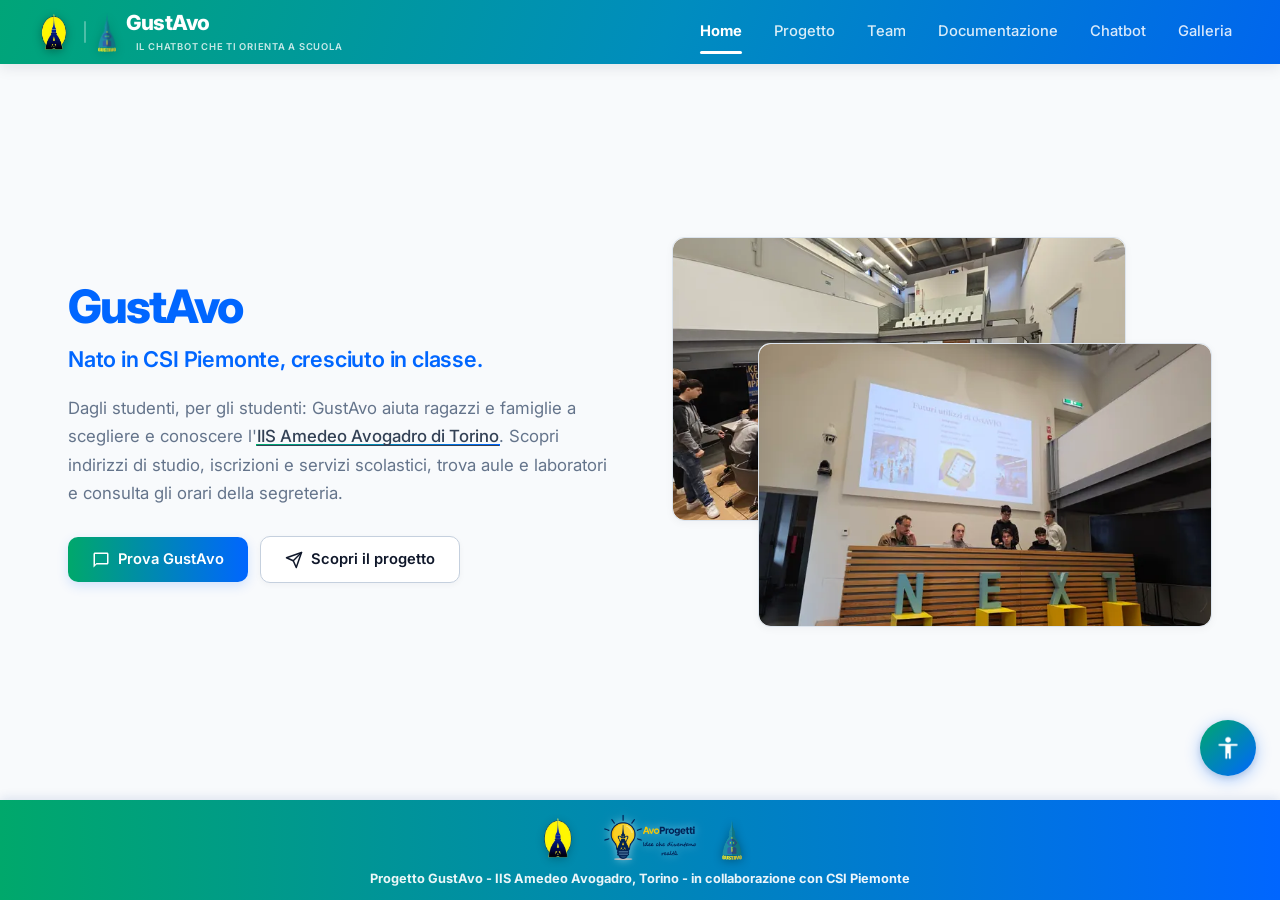
==== index.html @ 36e4a10d "Remove mobile app and Cloudflare setup, unify photo styles and add site refresh" ====
<!DOCTYPE html>
<html lang="it">

<head>
    <meta charset="UTF-8">
    <meta name="viewport" content="width=device-width, initial-scale=1.0">
    <title>GustAvo — Il chatbot che ti orienta a scuola · IIS Avogadro</title>
    <link rel="preconnect" href="https://fonts.googleapis.com">
    <link rel="preconnect" href="https://fonts.gstatic.com" crossorigin>
    <link href="https://fonts.googleapis.com/css2?family=Inter:wght@400;500;600;700;800&display=swap" rel="stylesheet">
    <link rel="icon" type="image/png" href="assets/img/favicon.png?v=2">
    <link rel="apple-touch-icon" href="assets/img/favicon.png?v=2">

    <!-- Meta Tag Condivisione Social & Chat (Senza immagine, solo testo ufficiale) -->
    <meta property="og:type" content="website">
    <meta property="og:site_name" content="GustAvo · IIS Avogadro">
    <meta property="og:title" content="GustAvo">
    <meta property="og:description" content="GustAvo, Il chatbot che ti orienta a scuola · IIS Avogadro">
    <meta name="twitter:card" content="summary">
    <meta name="twitter:title" content="GustAvo">
    <meta name="twitter:description" content="GustAvo, Il chatbot che ti orienta a scuola · IIS Avogadro">

    <link rel="stylesheet" href="assets/css/style.css?v=4.46">
    <script src="assets/js/main.js?v=4.27" defer></script>
    <script src="assets/js/site-refresh.js?v=1" defer></script>
</head>

<body class="site-page home-page">

    <!-- NAVBAR UFFICIALE GUSTAVO -->
    <header>
        <nav class="navbar">
            <div class="nav-brand-group">
                <div class="nav-brand-logos" aria-label="Logo IIS Avogadro">
                    <a draggable="false" href="https://www.itisavogadro.it/" target="_blank" rel="noopener noreferrer" class="nav-logo-link" title="Istituto Tecnico Amedeo Avogadro — Torino">
                        <img draggable="false" src="assets/img/logo_avogadro.png" alt="Logo IIS Avogadro" class="nav-logo-avo">
                    </a>
                </div>
                <span class="nav-brand-divider" aria-hidden="true"></span>
                <a draggable="false" href="index.html" class="logo-link" title="GustAvo — Home">
                    <img draggable="false" src="assets/img/gustavo_icon.png" alt="" width="40" height="40" decoding="async" class="nav-logo-gustavo-full">
                    <span class="logo-testo">
                        <span class="logo-nome">GustAvo</span>
                        <span class="logo-motto">Il chatbot che ti orienta a scuola</span>
                    </span>
                </a>
            </div>

            <ul class="nav-links">
                <li><a href="index.html" class="active">Home</a></li>
                <li><a href="progetto.html">Progetto</a></li>
                <li><a href="team.html">Team</a></li>
                <li><a href="documentazione.html">Documentazione</a></li>
                <li><a href="chatbot.html">Chatbot</a></li>
                <li><a href="galleria.html">Galleria</a></li>
            </ul>

            <button class="hamburger" id="hamburger" aria-label="Menu di navigazione" aria-expanded="false">
                <span></span><span></span><span></span>
            </button>
        </nav>

        <!-- MENU MOBILE TOUCH-FRIENDLY -->
        <nav class="nav-mobile" id="navMobile" aria-hidden="true">
            <a href="index.html" class="active">Home</a>
            <a href="progetto.html">Progetto</a>
            <a href="team.html">Team</a>
            <a href="documentazione.html">Documentazione</a>
            <a href="chatbot.html">Chatbot</a>
            <a href="galleria.html">Galleria</a>
        </nav>
    </header>

    <!-- CONTENUTO PRINCIPALE -->
    <main id="main">
        <!-- 1. HERO SECTION -->
        <section class="hero-editorial">
            <div class="container hero-grid">
                <div class="hero-content">
                    <h1 class="hero-title">GustAvo</h1>
                    <p class="hero-subtitle">Nato in CSI Piemonte, cresciuto in classe.</p>
                    <p class="hero-lead">
                        Dagli studenti, per gli studenti: GustAvo aiuta ragazzi e famiglie a scegliere e conoscere l'<a
                            href="https://www.itisavogadro.edu.it/" target="_blank" rel="noopener noreferrer"
                            class="link-scuola">IIS Amedeo Avogadro di Torino</a>.
                        Scopri indirizzi di studio, iscrizioni e servizi scolastici, trova aule e laboratori
                        e consulta gli orari della segreteria.
                    </p>
                    <div class="btn-group">
                        <a href="chatbot.html" class="btn btn-primario">
                            <svg viewBox="0 0 24 24" width="18" height="18" fill="currentColor" aria-hidden="true" focusable="false">
                                <path
                                    d="M20 2H4c-1.1 0-2 .9-2 2v18l4-4h14c1.1 0 2-.9 2-2V4c0-1.1-.9-2-2-2zm0 14H6l-2 2V4h16v12z" />
                            </svg>
                            Prova GustAvo
                        </a>
                        <a href="progetto.html" class="btn btn-bordo">
                            <svg viewBox="0 0 24 24" width="18" height="18" fill="none" stroke="currentColor"
                                stroke-width="2" stroke-linecap="round" stroke-linejoin="round" class="plane-icon"
                                aria-hidden="true" focusable="false">
                                <path d="M22 2L11 13"></path>
                                <polygon points="22 2 15 22 11 13 2 9 22 2"></polygon>
                            </svg>
                            Scopri il progetto
                        </a>
                    </div>
                </div>

                <div class="hero-visual">
                    <div class="hero-composition">
                        <div class="hero-photo">
                            <div class="hero-photo-frame photo-skeleton-box">
                                <img draggable="false" src="assets/img/optimized/home/foto_home_1.webp" alt="Gruppo di lavoro GustAvo al CSI Piemonte"
                                    width="4000" height="3000" loading="eager" fetchpriority="high" decoding="async" srcset="assets/img/optimized/home/foto_home_1-small.webp 640w, assets/img/optimized/home/foto_home_1.webp 1600w" sizes="(max-width: 768px) calc(100vw - 40px), 520px">
                            </div>
                        </div>
                        <div class="hero-photo">
                            <div class="hero-photo-frame photo-skeleton-box">
                                <img draggable="false" src="assets/img/optimized/home/foto_home_2.webp"
                                    alt="Presentazione e prototipo del chatbot GustAvo"
                                    width="4000" height="3000" loading="eager" decoding="async" srcset="assets/img/optimized/home/foto_home_2-small.webp 640w, assets/img/optimized/home/foto_home_2.webp 1600w" sizes="(max-width: 768px) calc(100vw - 40px), 520px">
                            </div>
                        </div>
                    </div>
                </div>
            </div>
        </section>
    </main>


    <!-- FOOTER ISTITUZIONALE CON LOGHI UFFICIALI -->
    <footer class="footer">
        <div class="container footer-container">
            <div class="footer-logos">
                <a draggable="false" href="https://www.itisavogadro.it" target="_blank" rel="noopener noreferrer" class="footer-logo-link"
                    title="Istituto Tecnico Amedeo Avogadro — Torino">
                    <img draggable="false" src="assets/img/logo_avogadro.png" alt="Logo IIS Avogadro" class="footer-logo-avo">
                </a>
                <a draggable="false" href="https://avoprogetti.it" target="_blank" rel="noopener noreferrer" class="footer-logo-link"
                    title="Piattaforma AvoProgetti">
                    <img draggable="false" src="assets/img/logo_avoprogetti.png" alt="Logo AvoProgetti" class="footer-logo-avoprogetti">
                </a>
                <a draggable="false" href="index.html" class="footer-logo-link" title="GustAvo Chatbot">
                    <img draggable="false" src="assets/img/gustavo_icon.png" alt="Logo GustAvo" class="footer-logo-gustavo">
                </a>
            </div>

            <div class="footer-info">
                <p class="footer-credits">
                    <strong>
                        Progetto GustAvo - IIS Amedeo Avogadro, Torino - in collaborazione con CSI Piemonte
                    </strong>
                </p>
            </div>

        </div>
    </footer>

</body>

</html>
---- assets/css/style.css ----
/* ==========================================================================
   GustAvo — Portale Ufficiale del Progetto
   IIS Amedeo Avogadro, Torino · Classe 5CI
   Design editoriale, moderno, tecnologico e autentico
   ========================================================================== */

/* --------------------------------------------------------------------------
   1. Reset & Setup Globale
   -------------------------------------------------------------------------- */
*,
*::before,
*::after {
    box-sizing: border-box;
    margin: 0;
    padding: 0;
    -webkit-user-select: none !important;
    -moz-user-select: none !important;
    -ms-user-select: none !important;
    user-select: none !important;
    -webkit-tap-highlight-color: transparent !important;
}

::selection {
    background: transparent !important;
    color: inherit !important;
}

::-moz-selection {
    background: transparent !important;
    color: inherit !important;
}

input,
textarea {
    -webkit-user-select: text !important;
    -moz-user-select: text !important;
    -ms-user-select: text !important;
    user-select: text !important;
}

:focus-visible {
    outline: 2px solid #0066ff;
    outline-offset: 2px;
}

/* Accessibilità Globale (WCAG 2.1 / 2.2 AA) */
.sr-only {
    position: absolute !important;
    width: 1px !important;
    height: 1px !important;
    padding: 0 !important;
    margin: -1px !important;
    overflow: hidden !important;
    clip: rect(0, 0, 0, 0) !important;
    white-space: nowrap !important;
    border: 0 !important;
}

.skip-link {
    position: absolute;
    top: -100px;
    left: 16px;
    background: #0066ff;
    color: #ffffff !important;
    padding: 12px 20px;
    border-radius: 8px;
    font-weight: 700;
    font-size: 0.95rem;
    text-decoration: none;
    z-index: 99999;
    box-shadow: 0 8px 24px rgba(0, 0, 0, 0.3);
    transition: top 0.15s ease-in-out;
}

.skip-link:focus,
.skip-link:focus-visible {
    top: 16px;
    outline: 3px solid #ffcc00;
    outline-offset: 2px;
}

html {
    --font-main: "Inter", -apple-system, BlinkMacSystemFont, "Segoe UI", Roboto, sans-serif;
    font-size: 16px;
    -webkit-font-smoothing: antialiased;
    overflow-x: hidden;
    /* Elimina il rimbalzo elastico/bounciness mantenendo lo scorrimento naturale */
    overscroll-behavior-y: none;
}

body {
    font-family: var(--font-main);
    background-color: #f6f9fc;
    color: #1e293b;
    line-height: 1.6;
    min-height: 100vh;
    display: flex;
    flex-direction: column;
    width: 100%;
}

main {
    flex: 1;
    width: 100%;
}

a,
[role="link"] {
    color: inherit;
    text-decoration: none;
    cursor: pointer;
    -webkit-user-select: none;
    user-select: none;
}

img {
    display: block;
    max-width: 100%;
    height: auto;
    -webkit-user-drag: none;
    -webkit-user-select: none;
    user-select: none;
}

/* --------------------------------------------------------------------------
   2. Variabili & Palette dell'Avogadro
   -------------------------------------------------------------------------- */
:root {
    --brand-green: #00a86b;
    --brand-blue: #0066ff;
    --brand-dark: #0f172a;
    --brand-gradient: linear-gradient(90deg, #00a86b 0%, #0066ff 100%);

    --bg-page: #f8fafc;
    --bg-surface: #ffffff;
    --border-subtle: #e2e8f0;
    --border-card: #cbd5e1;

    --text-heading: #0f172a;
    --text-body: #334155;
    --text-muted: #64748b;

    --max-w: 1060px;
    --radius-sm: 6px;
    --radius-md: 10px;
    --radius-lg: 16px;
    --nav-height: 60px;
}

/* --------------------------------------------------------------------------
   3. Layout & Contenitori
   -------------------------------------------------------------------------- */
.container {
    width: 100%;
    max-width: var(--max-w);
    margin: 0 auto;
    padding: 0 28px;
}

.page-wrapper {
    padding: 36px 0 64px;
}

.page-header {
    margin-bottom: 26px;
    padding-bottom: 0;
    border-bottom: 0;
}

.team-page-header,
.documentation-page-header,
.project-page-header,
.gallery-page-header {
    border-bottom: 0;
}

.titolo-pagina {
    font-size: clamp(1.75rem, 3vw, 2.3rem);
    font-weight: 800;
    letter-spacing: -0.5px;
    line-height: 1.25;
    color: var(--text-heading);
    margin-bottom: 8px;
}

.sottotitolo {
    font-size: 1.02rem;
    color: var(--text-muted);
    max-width: 680px;
    line-height: 1.6;
}

/* --------------------------------------------------------------------------
   4. Navbar
   -------------------------------------------------------------------------- */
/* Sticky wrapper — applicato solo all'header principale del sito */
body>header {
    position: sticky;
    top: 0;
    z-index: 1005;
    width: 100%;
}

.navbar {
    width: 100%;
    height: var(--nav-height);
    background: var(--brand-gradient);
    padding: 0 32px;
    display: flex;
    align-items: center;
    justify-content: space-between;
    box-shadow: 0 2px 10px rgba(0, 50, 140, 0.12);
}

.nav-brand-group {
    display: inline-flex;
    align-items: center;
    gap: 14px;
}

.nav-brand-logos {
    display: inline-flex;
    align-items: center;
    gap: 11px;
    background: transparent;
    padding: 0;
    border-radius: 0;
    box-shadow: none;
    flex-shrink: 0;
}

.nav-logo-link {
    display: inline-flex;
    align-items: center;
    justify-content: center;
    text-decoration: none;
    line-height: 1;
    transition: transform 0.2s ease, opacity 0.2s ease;
}

.nav-logo-link:hover {
    transform: translateY(-1.5px);
    opacity: 0.88;
}

.nav-logo-avo {
    height: 36px;
    width: auto;
    object-fit: contain;
    display: block;
    filter: drop-shadow(0 2px 5px rgba(0, 0, 0, 0.3));
}

.nav-logo-divider {
    width: 1.5px;
    height: 24px;
    background: rgba(255, 255, 255, 0.45);
    border-radius: 1px;
    flex-shrink: 0;
    display: inline-block;
}

.nav-logo-csi {
    height: 27px;
    width: auto;
    object-fit: contain;
    display: block;
    filter: drop-shadow(0 1px 1.5px rgba(255, 255, 255, 0.8)) drop-shadow(0 2px 4px rgba(0, 0, 0, 0.22));
}

.nav-brand-divider {
    width: 1.5px;
    height: 22px;
    background: rgba(255, 255, 255, 0.3);
    border-radius: 1px;
    flex-shrink: 0;
    display: inline-block;
}

.logo-link {
    font-weight: 800;
    font-size: 1.35rem;
    color: #ffffff;
    letter-spacing: -0.3px;
    text-decoration: none;
    display: inline-flex;
    align-items: center;
    gap: 8px;   
    transition: opacity 0.2s ease;
}

.logo-link:hover {
    opacity: 0.92;
}

.nav-logo-icon {
    width: 28px;
    height: 28px;
    border-radius: 50%;
    object-fit: cover;
    background: #ffffff;
    padding: 1.5px;
    box-shadow: 0 1px 4px rgba(0, 0, 0, 0.2);
}

/* --------------------------------------------------------------------------
   Skeleton UI — ESCLUSIVAMENTE per le foto del sito (Wi-Fi / Rete lenta)
   -------------------------------------------------------------------------- */
.photo-skeleton-box {
    position: relative;
    overflow: hidden;
    background-color: #e2e8f0;
    width: 100%;
}

/* Shimmer animato attivo finché la foto non ha completato il download */
.photo-skeleton-box:not(.is-loaded)::after {
    content: '';
    position: absolute;
    inset: 0;
    background: linear-gradient(
        90deg,
        rgba(226, 232, 240, 0) 0%,
        rgba(255, 255, 255, 0.65) 50%,
        rgba(226, 232, 240, 0) 100%
    );
    background-size: 200% 100%;
    animation: photo-skeleton-shimmer 1.5s infinite linear;
    will-change: background-position;
    z-index: 4;
    pointer-events: none;
}

@keyframes photo-skeleton-shimmer {
    0% {
        background-position: -200% 0;
    }
    100% {
        background-position: 200% 0;
    }
}

.photo-skeleton-box img {
    display: block;
    width: 100%;
    opacity: 0;
    transition: opacity 0.4s ease, filter 0.35s ease;
}

/* Foto trasparente finché è in download over Wi-Fi / rete */
.photo-skeleton-box:not(.is-loaded) img {
    opacity: 0 !important;
}

/* Foto visibile con transizione fluida SOLO una volta completato il caricamento */
.photo-skeleton-box.is-loaded img {
    opacity: 1 !important;
}

.photo-skeleton-box.is-loaded {
    background-color: transparent;
}

/* Dimensioni fisse del box per prevenire scatti durante il caricamento */
.hero-photo-frame {
    aspect-ratio: 16 / 10;
    width: 100%;
    border-radius: var(--radius-md);
    overflow: hidden;
    position: relative;
    z-index: 2;
    background: #e2e8f0;
}

.hero-photo-frame img {
    width: 100%;
    height: 100%;
    aspect-ratio: 16 / 10;
    object-fit: cover;
    object-position: center;
    display: block;
    image-rendering: auto;
}

.gallery-card .photo-skeleton-box {
    aspect-ratio: 4 / 3;
    border-radius: calc(var(--radius-md) - 2px) calc(var(--radius-md) - 2px) 0 0;
    flex-shrink: 0;
}

.gallery-card .photo-skeleton-box img {
    height: 100%;
    aspect-ratio: 4 / 3;
    object-fit: cover;
}

.team-photo-wrapper .photo-skeleton-box {
    border-radius: calc(var(--radius-md) - 2px) calc(var(--radius-md) - 2px) 0 0;
    aspect-ratio: 951 / 474;
}

.team-photo-wrapper .photo-skeleton-box img {
    height: 100%;
    object-fit: cover;
}

.logo-testo {
    display: flex;
    flex-direction: column;
    justify-content: center;
    line-height: 1;
}

.logo-nome {
    font-size: 1.35rem;
    font-weight: 800;
    letter-spacing: -0.3px;
    line-height: 1.05;
}

.logo-motto {
    margin-left: 10px;
    margin-top: 3px;
    font-size: 0.62rem;
    font-weight: 600;
    letter-spacing: 1px;
    line-height: 1;
    text-transform: uppercase;
    color: rgba(243, 250, 245, 0.52);
    white-space: nowrap;
}
.nav-links {
    list-style: none;
    display: flex;
    align-items: center;
    gap: 8px;
    height: 100%;
}

.nav-links li {
    height: 100%;
    display: flex;
    align-items: center;
}

.nav-links a {
    position: relative;
    color: rgba(255, 255, 255, 0.85);
    font-size: 0.92rem;
    font-weight: 500;
    padding: 0 12px;
    height: 100%;
    display: flex;
    align-items: center;
    transition: color 160ms ease;
    text-decoration: none;
}

.nav-links a:hover {
    color: #ffffff;
}

/* Barra animata sotto le voci dell'header (compare piano piano) */
.nav-links a::after {
    content: "";
    position: absolute;
    bottom: 10px;
    left: 12px;
    right: 12px;
    height: 3px;
    background-color: #ffffff;
    border-radius: 2px;
    transform: scaleX(0);
    transform-origin: center;
    opacity: 0;
    transition: transform 0.32s cubic-bezier(0.25, 1, 0.5, 1), opacity 0.25s ease;
}

.nav-links a:hover::after {
    transform: scaleX(1);
    opacity: 0.75;
}

/* Pagina attiva: compare piano piano con animazione fluida */
.nav-links a.active {
    color: #ffffff;
    font-weight: 700;
}

.nav-links a.active::after {
    transform: scaleX(1);
    opacity: 1;
    animation: navUnderlineGrow 0.4s cubic-bezier(0.25, 1, 0.5, 1) forwards;
}

@keyframes navUnderlineGrow {
    0% {
        transform: scaleX(0);
        opacity: 0;
    }

    100% {
        transform: scaleX(1);
        opacity: 1;
    }
}

/* Hamburger */
.hamburger {
    display: none;
    flex-direction: column;
    justify-content: center;
    gap: 5px;
    width: 32px;
    height: 32px;
    background: none;
    border: none;
    cursor: pointer;
    padding: 2px;
}

.hamburger span {
    display: block;
    width: 22px;
    height: 2.8px;
    background: #ffffff;
    border-radius: 2px;
    transition: transform 220ms ease, opacity 220ms ease;
    box-shadow: 0 1px 3px rgba(0, 0, 0, 0.4);
}

.hamburger.aperto span:nth-child(1) {
    transform: translateY(7px) rotate(45deg);
    background: #ffffff !important;
}

.hamburger.aperto span:nth-child(2) {
    opacity: 0;
}

.hamburger.aperto span:nth-child(3) {
    transform: translateY(-7px) rotate(-45deg);
    background: #ffffff !important;
}

.nav-mobile {
    display: flex;
    flex-direction: column;
    background: linear-gradient(160deg, #009e64, #0059de);
    padding: 8px 16px 16px;
    position: absolute;
    top: 100%;
    left: 0;
    right: 0;
    width: 100%;
    z-index: 1006;
    box-shadow: 0 14px 28px rgba(0, 30, 80, 0.25);
    opacity: 0;
    visibility: hidden;
    transform: translateY(-8px);
    pointer-events: none;
    transition: opacity 0.22s ease, transform 0.22s cubic-bezier(0.16, 1, 0.3, 1), visibility 0.22s ease;
}

.nav-mobile.visibile {
    opacity: 1;
    visibility: visible;
    transform: translateY(0);
    pointer-events: auto;
}

.nav-mobile a {
    padding: 12px 18px;
    font-size: 0.95rem;
    font-weight: 500;
    color: rgba(255, 255, 255, 0.9);
    border-radius: 4px;
    margin-bottom: 2px;
    text-decoration: none;
    display: block;
    transition: background 0.15s ease, color 0.15s ease;
}

.nav-mobile a:active,
.nav-mobile a:hover {
    background: rgba(255, 255, 255, 0.12);
    color: #ffffff;
}

.nav-mobile a.active {
    color: #ffffff;
    font-weight: 700;
    text-decoration: underline;
    text-underline-offset: 6px;
    text-decoration-thickness: 2px;
    background: transparent;
}

.nav-mobile-backdrop {
    display: block;
    position: fixed;
    inset: 0;
    background: rgba(10, 15, 29, 0.45);
    backdrop-filter: blur(2px);
    -webkit-backdrop-filter: blur(2px);
    z-index: 1004;
    -webkit-tap-highlight-color: transparent;
    opacity: 0;
    visibility: hidden;
    pointer-events: none;
    transition: opacity 0.22s ease, visibility 0.22s ease;
}

.nav-mobile-backdrop.visibile {
    opacity: 1;
    visibility: visible;
    pointer-events: auto;
}

/* --------------------------------------------------------------------------
   5. Pulsanti
   -------------------------------------------------------------------------- */
.btn {
    display: inline-flex;
    align-items: center;
    justify-content: center;
    gap: 8px;
    padding: 11px 24px;
    border-radius: var(--radius-sm);
    font-size: 0.92rem;
    font-weight: 600;
    cursor: pointer;
    transition: box-shadow 0.3s cubic-bezier(0.2, 0.8, 0.2, 1),
        filter 0.25s ease,
        border-color 0.25s ease,
        background 0.25s ease;
    border: none;
    text-decoration: none;
    position: relative;
}

.btn:hover {
    /* Nessun movimento/saltello */
    transform: none;
}

.btn-primario {
    background: var(--brand-gradient);
    color: #ffffff;
    box-shadow: 0 4px 14px rgba(0, 102, 255, 0.24);
}

.btn-primario:hover {
    box-shadow: 0 12px 28px rgba(0, 80, 220, 0.38);
    filter: brightness(1.06) contrast(1.02);
}

.btn-bordo {
    background: #ffffff;
    color: var(--text-heading);
    border: 2px solid var(--border-card);
    box-shadow: 0 2px 6px rgba(0, 20, 60, 0.04);
}

.btn-bordo:hover {
    border-color: transparent;
    background: linear-gradient(#ffffff, #ffffff) padding-box, var(--brand-gradient) border-box;
    box-shadow: 0 10px 24px rgba(0, 50, 140, 0.16);
    color: var(--text-heading);
}

.btn-group {
    display: flex;
    flex-wrap: wrap;
    align-items: center;
    gap: 12px;
}

/* --------------------------------------------------------------------------
   6. Homepage: Hero Editoriale & Layout Asimmetrico
   -------------------------------------------------------------------------- */
.hero-editorial {
    padding: 48px 0 56px;
}

.hero-grid {
    display: grid;
    grid-template-columns: 1.05fr 0.95fr;
    gap: 40px;
    align-items: center;
}

.hero-title {
    font-size: clamp(2.3rem, 4.4vw, 3.3rem);
    font-weight: 800;
    letter-spacing: -1.3px;
    line-height: 1.12;
    color: var(--brand-black);
    margin-bottom: 8px;
}

.hero-subtitle {
    font-size: clamp(1.12rem, 2.2vw, 1.34rem);
    font-weight: 700;
    color: var(--brand-blue);
    margin-bottom: 16px;
    letter-spacing: -0.2px;
}

.hero-brand-name {
    background: var(--brand-gradient);
    -webkit-background-clip: text;
    background-clip: text;
    -webkit-text-fill-color: transparent;
    display: inline-block;
}

.hero-lead {
    font-size: 1.08rem;
    color: var(--text-body);
    line-height: 1.7;
    margin-bottom: 28px;
    max-width: 520px;
}

/* Link al sito della scuola dentro il testo dell'hero */
.link-scuola {
    color: var(--text-heading);
    font-weight: 700;
    text-decoration: none;
    padding: 0 1px;
    margin: 0 -1px;
    border-radius: 3px 3px 0 0;

    /* sottolineatura con il gradiente del brand */
    background-image: var(--brand-gradient);
    background-repeat: no-repeat;
    background-position: 0 100%;
    background-size: 100% 2px;

    -webkit-box-decoration-break: clone;
    box-decoration-break: clone;
    transition: background-size 0.35s cubic-bezier(0.25, 1, 0.5, 1),
        color 0.25s ease;
}

.link-scuola:hover,
.link-scuola:focus-visible {
    background-size: 100% 100%;
    color: #ffffff;
    outline: none;
}

/* Foto originali sovrapposte, senza rotazioni che ne ammorbidiscano i dettagli. */
.hero-composition {
    position: relative;
    width: 100%;
    min-height: 415px;
    margin: 10px 0;
}

.hero-photo {
    position: absolute;
    width: 84%;
    border-radius: var(--radius-md);
    overflow: hidden;
    background: #ffffff;
    padding: 0;
    box-shadow: 0 10px 28px rgba(0, 30, 80, 0.14);
    cursor: default;
    transition: box-shadow 0.3s cubic-bezier(0.2, 0.8, 0.2, 1);
}

/* Sfumatura del bordino identica all'header */
.hero-photo::before {
    content: '';
    position: absolute;
    inset: 0;
    border-radius: var(--radius-md);
    background: var(--brand-gradient);
    opacity: 0;
    transition: opacity 0.35s ease;
    z-index: 1;
}

/* Prima foto: in alto a sinistra. */
.hero-photo:nth-child(1) {
    top: 0;
    left: 0;
    z-index: 1;
}

/* Seconda foto: in basso a destra, leggermente sovrapposta. */
.hero-photo:nth-child(2) {
    bottom: 0;
    right: 0;
    z-index: 2;
}

/* Al passaggio del mouse cambia solo la cornice, senza filtri sulla foto. */
.hero-photo:hover {
    z-index: 10;
    box-shadow: 0 20px 46px rgba(0, 40, 100, 0.22);
}

.hero-photo:hover::before {
    opacity: 1;
}

/* --------------------------------------------------------------------------
   7. Homepage: Sezioni Modulari & Visuali (Zero Muri di Testo)
   -------------------------------------------------------------------------- */
.home-modular-section {
    padding: 38px 0;
}

.home-section-header {
    margin-bottom: 24px;
}

.home-section-title {
    font-size: clamp(1.4rem, 2.5vw, 1.85rem);
    font-weight: 800;
    color: var(--text-heading);
    letter-spacing: -0.4px;
    margin-bottom: 8px;
}

.home-section-subtitle {
    font-size: 0.98rem;
    color: var(--text-muted);
    max-width: 660px;
    line-height: 1.6;
}

/* Badge & Pill Tag Universale (rimosse) */
.badge-pill {
    display: none !important;
}

/* --------------------------------------------------------------------------
   Banner Identità & Storia del Progetto in Home
   -------------------------------------------------------------------------- */
.home-story-banner {
    padding: 0 0 44px;
}

.story-banner-box {
    background: var(--bg-surface);
    border: 1px solid var(--border-subtle);
    border-radius: var(--radius-lg);
    padding: 30px 36px;
    display: flex;
    align-items: center;
    justify-content: space-between;
    gap: 32px;
    box-shadow: 0 4px 20px rgba(0, 30, 80, 0.05);
    position: relative;
    overflow: hidden;
}

.story-banner-box::before {
    content: '';
    position: absolute;
    top: 0;
    left: 0;
    width: 5px;
    height: 100%;
    background: var(--brand-gradient);
}

.story-banner-content {
    flex: 1;
}

.story-banner-kicker {
    display: inline-block;
    font-size: 0.8rem;
    font-weight: 700;
    text-transform: uppercase;
    letter-spacing: 1px;
    color: var(--brand-green);
    margin-bottom: 6px;
}

.story-banner-title {
    font-size: clamp(1.24rem, 2.3vw, 1.58rem);
    font-weight: 800;
    color: var(--text-heading);
    letter-spacing: -0.3px;
    line-height: 1.3;
    margin-bottom: 8px;
}

.story-banner-desc {
    font-size: 0.96rem;
    color: var(--text-body);
    line-height: 1.65;
    margin: 0;
}

.story-banner-action {
    flex-shrink: 0;
}

.story-banner-action .btn {
    white-space: nowrap;
}

/* --------------------------------------------------------------------------
   Home: orientamento e informazioni
   -------------------------------------------------------------------------- */
.home-pillars-section {
    padding: 10px 0 60px;
}

.pillars-header {
    margin-bottom: 28px;
}

.pillars-kicker,
.project-section-kicker {
    display: inline-block;
    font-size: 0.78rem;
    font-weight: 700;
    text-transform: uppercase;
    letter-spacing: 1px;
    color: var(--brand-blue);
    margin-bottom: 8px;
}

.pillars-title {
    font-size: clamp(1.35rem, 2.5vw, 1.8rem);
    font-weight: 800;
    color: var(--text-heading);
    letter-spacing: -0.4px;
    line-height: 1.25;
}

.pillars-intro {
    margin-top: 10px;
    font-size: 0.96rem;
    color: var(--text-muted);
}


.pillars-grid {
    display: grid;
    grid-template-columns: 1.15fr 0.95fr 0.9fr;
    gap: 0;
    padding: 32px 0;
    background: var(--bg-surface);
    border: 1px solid var(--border-subtle);
    border-radius: var(--radius-md);
}

.pillar-card {
    min-width: 0;
    padding: 0 28px;
    display: flex;
    flex-direction: column;
    align-items: flex-start;
}

.pillar-card + .pillar-card {
    border-left: 1px solid var(--border-subtle);
}

.pillar-card-title {
    font-size: 1.18rem;
    font-weight: 700;
    color: var(--text-heading);
    line-height: 1.4;
    letter-spacing: -0.35px;
    margin-bottom: 14px;
}

.pillar-card-title::before {
    content: '';
    display: block;
    width: 28px;
    height: 3px;
    background: var(--brand-blue);
    margin-bottom: 18px;
}

.pillar-card-sources .pillar-card-title::before {
    background: var(--brand-green);
}

.pillar-card-ask .pillar-card-title::before {
    background: var(--brand-gradient);
}

.pillar-card-desc,
.pillar-note {
    font-size: 0.93rem;
    color: var(--text-body);
    line-height: 1.7;
}

.study-paths {
    width: 100%;
    list-style: none;
    margin-top: 18px;
    padding: 0;
}

.study-paths li {
    padding: 9px 0;
    border-top: 1px solid var(--border-subtle);
    font-size: 0.83rem;
    line-height: 1.5;
    font-weight: 500;
    color: var(--text-heading);
}

.study-paths li:last-child {
    padding-bottom: 0;
}

.pillar-note {
    margin: 18px 0 0;
    color: var(--text-muted);
}

.editorial-link {
    display: inline-flex;
    align-items: baseline;
    gap: 10px;
    max-width: 100%;
    font-size: 0.86rem;
    line-height: 1.55;
    font-weight: 600;
    color: var(--brand-blue);
    text-decoration: underline;
    text-decoration-color: transparent;
    text-underline-offset: 4px;
    transition: text-decoration-color 0.2s ease;
}

.editorial-link span {
    flex-shrink: 0;
}

.editorial-link:hover,
.editorial-link:focus-visible {
    text-decoration-color: currentColor;
}

.pillar-card .editorial-link {
    margin-top: auto;
    padding-top: 8px;
}

.question-example,
.question-example-box {
    margin: 22px 0 0;
    display: flex;
    flex-direction: column;
    gap: 6px;
}

.question-example span,
.question-example .question-label,
.question-example-label {
    display: inline-block;
    font-family: "Inter", -apple-system, BlinkMacSystemFont, "Segoe UI", Roboto, sans-serif;
    font-size: 0.76rem;
    font-weight: 700;
    letter-spacing: 0.06em;
    text-transform: uppercase;
    color: var(--text-muted);
    margin-bottom: 2px;
}

.question-example,
.question-example-text {
    font-family: "Inter", -apple-system, BlinkMacSystemFont, "Segoe UI", Roboto, sans-serif;
    font-size: 1.15rem;
    font-weight: 700;
    line-height: 1.45;
    letter-spacing: -0.3px;
    color: var(--brand-blue);
}

/* --------------------------------------------------------------------------
   Progetto: foto e racconto delle attività
   -------------------------------------------------------------------------- */
.project-journey-grid {
    display: grid;
    grid-template-columns: repeat(3, minmax(0, 1fr));
    gap: 28px;
}

.journey-card {
    min-width: 0;
}

.journey-photo {
    display: block;
    width: 100%;
    height: auto;
    aspect-ratio: 16 / 10;
    object-fit: cover;
    border-radius: var(--radius-md);
    background: var(--border-subtle);
}

.journey-copy {
    padding: 18px 0 0;
}

.journey-location {
    font-size: 0.79rem;
    color: var(--text-muted);
    margin-bottom: 8px;
}

.journey-title {
    font-size: 1.2rem;
    font-weight: 700;
    color: var(--text-heading);
    letter-spacing: -0.35px;
    line-height: 1.4;
    margin-bottom: 10px;
}

.journey-desc {
    font-size: 0.94rem;
    color: var(--text-body);
    line-height: 1.7;
    margin: 0;
}

.journey-gallery-link {
    margin-top: 24px;
}

/* Quattro passaggi lungo una linea, senza riquadri ripetuti. */
.tech-pipeline-flow {
    display: grid;
    grid-template-columns: repeat(4, minmax(0, 1fr));
    gap: 0;
    padding: 0;
    list-style: none;
}

.pipeline-step {
    position: relative;
    min-width: 0;
    border-top: 1px solid var(--border-card);
    padding: 22px 24px 0 0;
}

.pipeline-step:last-child {
    padding-right: 0;
    border-top: 0;
}

.pipeline-step::before {
    content: '';
    position: absolute;
    top: -4px;
    left: 0;
    width: 7px;
    height: 7px;
    border-radius: 50%;
    background: var(--brand-blue);
}


.pipeline-num {
    display: block;
    color: var(--brand-blue);
    font-size: 0.8rem;
    font-weight: 600;
    margin-bottom: 10px;
    font-variant-numeric: tabular-nums;
}

.pipeline-title {
    font-size: 1.04rem;
    font-weight: 700;
    color: var(--text-heading);
    letter-spacing: -0.2px;
    line-height: 1.45;
    margin-bottom: 10px;
}

.pipeline-desc {
    font-size: 0.9rem;
    color: var(--text-body);
    line-height: 1.7;
    margin: 0;
}

.project-technical-note {
    display: flex;
    align-items: baseline;
    flex-wrap: wrap;
    gap: 8px 24px;
    margin-top: 30px;
    padding-top: 20px;
    border-top: 1px solid var(--border-subtle);
}

.project-technical-note p {
    font-size: 0.9rem;
    color: var(--text-muted);
    margin: 0;
}

#pillars-title,
#project-origin-title,
#project-how-title {
    scroll-margin-top: 32px;
}

/* Sezioni di Contenuto Universali */
.content-section {
    margin-top: 50px;
}

.section-header {
    margin-bottom: 24px;
}

.section-title {
    font-size: clamp(1.4rem, 2.5vw, 1.85rem);
    font-weight: 800;
    color: var(--text-heading);
    letter-spacing: -0.4px;
    margin-bottom: 6px;
}

.section-subtitle {
    font-size: 0.96rem;
    color: var(--text-muted);
    max-width: 660px;
    line-height: 1.6;
    margin: 0;
}

/* --------------------------------------------------------------------------
   Design System Unificato: Card & Griglie Coerenti per Tutto il Sito
   -------------------------------------------------------------------------- */
.unified-cards-grid {
    display: grid;
    gap: 20px;
}

.unified-cards-grid.grid-3 {
    grid-template-columns: repeat(3, 1fr);
}

.unified-cards-grid.grid-4 {
    grid-template-columns: repeat(4, 1fr);
}

.unified-card {
    background: #ffffff;
    border: 2px solid var(--border-subtle);
    border-radius: var(--radius-md);
    padding: 24px 22px;
    box-shadow: 0 4px 16px rgba(0, 20, 60, 0.04);
    display: flex;
    flex-direction: column;
    transition: box-shadow 0.3s cubic-bezier(0.2, 0.8, 0.2, 1),
        border-color 0.25s ease,
        background 0.25s ease;
}

.unified-card:hover {
    border-color: transparent;
    background: linear-gradient(#ffffff, #ffffff) padding-box, var(--brand-gradient) border-box;
    box-shadow: 0 10px 26px rgba(0, 40, 100, 0.12);
}

.card-icon-box {
    width: 44px;
    height: 44px;
    border-radius: 10px;
    background: rgba(0, 102, 255, 0.08);
    color: var(--brand-blue);
    display: flex;
    align-items: center;
    justify-content: center;
    flex-shrink: 0;
    margin-bottom: 16px;
    transition: background 0.25s ease, color 0.25s ease;
}

.card-icon-box svg {
    width: 22px;
    height: 22px;
}

.unified-card:hover .card-icon-box {
    background: var(--brand-gradient);
    color: #ffffff;
}

.card-title {
    font-size: 1.05rem;
    font-weight: 700;
    color: var(--text-heading);
    margin-bottom: 8px;
    letter-spacing: -0.2px;
}

.card-desc {
    font-size: 0.88rem;
    color: var(--text-muted);
    line-height: 1.6;
    margin: 0;
}

.card-desc code {
    font-size: 0.82rem;
    padding: 2px 6px;
    background: #f1f5f9;
    border: 1px solid var(--border-subtle);
    border-radius: 4px;
    color: var(--brand-blue);
    font-weight: 600;
}

/* Aeroplanino di carta su Scopri il progetto (statico) */
.plane-icon {
    flex-shrink: 0;
}

@media (max-width: 992px) {
    .unified-cards-grid.grid-4 {
        grid-template-columns: repeat(2, 1fr);
    }
}

@media (max-width: 768px) {

    .unified-cards-grid.grid-3,
    .unified-cards-grid.grid-4 {
        grid-template-columns: 1fr;
        gap: 14px;
    }
}

/* Card Panel Generico Uniforme */
.card-panel {
    background: #ffffff;
    border: 1px solid var(--border-subtle);
    border-radius: var(--radius-md);
    padding: 28px 32px;
    box-shadow: 0 4px 16px rgba(0, 20, 60, 0.04);
}

/* 4. Split CTA: Progetto e Prova GustAvo */
.home-split-cta {
    display: grid;
    grid-template-columns: 1fr 1fr;
    gap: 20px;
    margin-top: 10px;
    margin-bottom: 20px;
}

.split-box {
    background: #ffffff;
    border: 1px solid var(--border-subtle);
    border-radius: var(--radius-md);
    padding: 28px 26px;
    box-shadow: 0 4px 16px rgba(0, 20, 60, 0.04);
    display: flex;
    flex-direction: column;
    justify-content: space-between;
}

.split-box.highlight {
    background: linear-gradient(135deg, rgba(0, 168, 107, 0.04) 0%, rgba(0, 102, 255, 0.07) 100%);
    border-color: rgba(0, 102, 255, 0.25);
}

.split-box h3 {
    font-size: 1.25rem;
    font-weight: 800;
    color: var(--text-heading);
    margin-bottom: 8px;
}

.split-box p {
    font-size: 0.94rem;
    color: var(--text-body);
    line-height: 1.6;
    margin-bottom: 22px;
}

/* --------------------------------------------------------------------------
   7. Pagina Progetto (Narrazione Visiva & Scheda Sintesi)
   -------------------------------------------------------------------------- */
.project-story {
    display: flex;
    flex-direction: column;
    gap: 28px;
}

.story-chapter {
    background: #ffffff;
    border: 1px solid var(--border-subtle);
    border-radius: var(--radius-md);
    padding: 28px 32px;
    box-shadow: 0 4px 16px rgba(0, 20, 60, 0.04);
}

.story-chapter h2 {
    font-size: 1.3rem;
    font-weight: 800;
    color: var(--text-heading);
    margin-bottom: 12px;
    letter-spacing: -0.3px;
}

.story-chapter p {
    font-size: 0.98rem;
    color: var(--text-body);
    line-height: 1.75;
    margin-bottom: 12px;
}

.story-chapter p:last-child {
    margin-bottom: 0;
}

/* Foto del Team / Classe — Stesso feedback e stile della Galleria */
.team-photo-wrapper {
    display: flex;
    flex-direction: column;
    position: relative;
    border-radius: var(--radius-md);
    overflow: hidden;
    background: #ffffff;
    border: 2px solid var(--border-subtle);
    box-shadow: 0 4px 14px rgba(0, 20, 60, 0.04);
    cursor: pointer;
    margin: 0 auto 24px;
    width: 951px;
    max-width: 100%;
    transition: box-shadow 0.3s cubic-bezier(0.2, 0.8, 0.2, 1),
        border-color 0.25s ease,
        background 0.25s ease;
}

.team-photo-wrapper:hover {
    border-color: transparent;
    background: linear-gradient(#ffffff, #ffffff) padding-box, var(--brand-gradient) border-box;
    box-shadow: 0 14px 30px rgba(0, 40, 100, 0.14);
}

.team-photo-img {
    width: 100%;
    height: auto;
    max-width: 100%;
    display: block;
    flex-shrink: 0;
    border-radius: calc(var(--radius-md) - 2px) calc(var(--radius-md) - 2px) 0 0;
    transition: filter 0.35s ease;
}

.team-photo-wrapper:hover .team-photo-img {
    filter: brightness(1.04) contrast(1.02);
}

.team-photo-caption {
    flex: 1 1 auto;
    display: flex;
    align-items: center;
    gap: 8px;
    padding: 10px 14px;
    font-size: 0.82rem;
    color: var(--text-body);
    line-height: 1.45;
    background: #ffffff;
    font-weight: 500;
}

.team-photo-caption svg {
    color: var(--brand-blue);
    flex-shrink: 0;
}

/* Scheda di sintesi pulita ed essenziale */
.project-meta-grid {
    display: grid;
    grid-template-columns: repeat(2, 1fr);
    gap: 16px;
    margin-top: 18px;
    padding-top: 18px;
    border-top: 1px solid var(--border-subtle);
}

.meta-item {
    display: flex;
    flex-direction: column;
    gap: 2px;
}

.meta-label {
    font-size: 0.78rem;
    font-weight: 700;
    text-transform: uppercase;
    letter-spacing: 0.5px;
    color: var(--text-muted);
}

.meta-val {
    font-size: 0.94rem;
    font-weight: 600;
    color: var(--text-heading);
}

/* --------------------------------------------------------------------------
   Team: Sezioni tematiche, Aree di Lavoro, Partner e Valori
   -------------------------------------------------------------------------- */
.team-section {
    margin-top: 48px;
}

.team-areas-grid {
    display: grid;
    grid-template-columns: repeat(3, minmax(0, 1fr));
    gap: 20px;
    margin-top: 20px;
}

.team-area-card {
    padding: 24px;
    display: flex;
    flex-direction: column;
    gap: 10px;
    border: 1px solid var(--border-subtle);
    border-radius: var(--radius-md);
    background: #ffffff;
    transition: transform 0.25s ease, box-shadow 0.25s ease, border-color 0.25s ease;
}

.team-area-card:hover {
    transform: translateY(-2px);
    box-shadow: 0 10px 24px rgba(0, 30, 80, 0.08);
    border-color: var(--border-card);
}

.team-area-card h3 {
    font-size: 1.15rem;
    font-weight: 700;
    color: var(--text-heading);
    letter-spacing: -0.2px;
}

.team-area-card p {
    font-size: 0.88rem;
    color: var(--text-body);
    line-height: 1.6;
}

@media (max-width: 900px) {
    .team-areas-grid {
        grid-template-columns: repeat(2, minmax(0, 1fr));
    }
}

@media (max-width: 600px) {
    .team-areas-grid {
        grid-template-columns: 1fr;
    }
}


/* Pagina Progetto: Layout compatto con video centrato */
.project-page-wrapper {
    padding: 22px 0 42px;
}

.video-center-wrapper {
    display: flex;
    justify-content: center;
    align-items: center;
    width: 100%;
    margin: 0 auto;
}

/* Custom Sleek Video Player */
.custom-video-player {
    position: relative;
    width: 100%;
    max-width: 900px;
    margin: 0 auto;
    border-radius: var(--radius-md);
    overflow: hidden;
    background: #0f172a;
    box-shadow: 0 12px 36px rgba(0, 30, 80, 0.16);
    aspect-ratio: 16 / 9;
    user-select: none;
}

.custom-video-player video {
    width: 100%;
    height: 100%;
    display: block;
    object-fit: cover;
    cursor: pointer;
}

/* Pulsante centrale play: SOLO UN TRIANGOLO COLORATO (senza cerchio e senza blur) */
.video-big-play {
    position: absolute;
    inset: 0;
    margin: auto;
    width: 76px;
    height: 76px;
    background: transparent;
    border: none;
    display: flex;
    align-items: center;
    justify-content: center;
    cursor: pointer;
    box-shadow: none;
    transition: transform 200ms ease, opacity 240ms ease;
    z-index: 10;
    padding: 0;
}

.video-big-play svg.play-triangle-svg {
    width: 76px;
    height: 76px;
    display: block;
    transition: transform 200ms ease;
    filter: none;
}

.video-big-play:hover svg.play-triangle-svg {
    transform: scale(1.12);
    filter: none;
}

.custom-video-player.playing .video-big-play {
    opacity: 0;
    pointer-events: none;
    transform: scale(0.85);
}

/* Barra controlli sovrimpressa */
.video-controls-overlay {
    position: absolute;
    bottom: 0;
    left: 0;
    right: 0;
    padding: 24px 18px 12px;
    background: linear-gradient(to top, rgba(15, 23, 42, 0.95) 0%, rgba(15, 23, 42, 0.5) 65%, transparent 100%);
    display: flex;
    flex-direction: column;
    gap: 8px;
    transition: opacity 250ms ease, transform 250ms ease;
    z-index: 20;
}

.custom-video-player.playing.hide-controls .video-controls-overlay {
    opacity: 0;
    transform: translateY(8px);
    pointer-events: none;
}

/* Timeline scrubber (fluido e immediato) */
.video-timeline {
    width: 100%;
    height: 6px;
    background: rgba(255, 255, 255, 0.25);
    border-radius: 4px;
    cursor: pointer;
    position: relative;
    transition: height 120ms ease;
    touch-action: none;
}

.video-timeline:hover,
.video-timeline.scrubbing {
    height: 8px;
}

.video-timeline-progress {
    height: 100%;
    width: 0%;
    background: var(--brand-gradient);
    border-radius: 4px;
    position: relative;
    transition: none;
    /* Nessun ritardo per seguire il cursore in tempo reale */
}

.video-timeline-progress::after {
    content: "";
    position: absolute;
    right: -6px;
    top: 50%;
    transform: translateY(-50%) scale(0);
    width: 14px;
    height: 14px;
    border-radius: 50%;
    background: #ffffff;
    box-shadow: 0 1px 6px rgba(0, 0, 0, 0.4);
    transition: transform 120ms ease;
    pointer-events: none;
}

.video-timeline:hover .video-timeline-progress::after,
.video-timeline.scrubbing .video-timeline-progress::after {
    transform: translateY(-50%) scale(1);
}

/* Riga pulsanti controlli */
.video-controls-row {
    display: flex;
    align-items: center;
    justify-content: space-between;
}

.video-controls-left,
.video-controls-right {
    display: flex;
    align-items: center;
    gap: 12px;
}

.video-ctrl-btn {
    background: none;
    border: none;
    cursor: pointer;
    color: #ffffff;
    display: flex;
    align-items: center;
    justify-content: center;
    padding: 4px;
    border-radius: 4px;
    transition: color 140ms ease, transform 140ms ease;
}

.video-ctrl-btn:hover {
    color: #38bdf8;
    transform: scale(1.08);
}

.video-ctrl-btn svg {
    width: 20px;
    height: 20px;
    fill: currentColor;
}

.video-time-display {
    font-size: 0.8rem;
    font-weight: 500;
    color: rgba(255, 255, 255, 0.9);
    font-variant-numeric: tabular-nums;
}

.volume-slider-wrap {
    display: flex;
    align-items: center;
    gap: 6px;
}

.volume-range {
    -webkit-appearance: none;
    appearance: none;
    width: 64px;
    height: 5px;
    border-radius: 3px;
    background: linear-gradient(to right, #00a86b 0%, #0066ff var(--vol-fill, 100%), rgba(255, 255, 255, 0.25) var(--vol-fill, 100%));
    outline: none;
    cursor: pointer;
}

.volume-range::-webkit-slider-thumb {
    -webkit-appearance: none;
    width: 12px;
    height: 12px;
    border-radius: 50%;
    background: #ffffff;
    box-shadow: 0 1px 4px rgba(0, 0, 0, 0.35);
    cursor: pointer;
}

.volume-range::-moz-range-thumb {
    width: 12px;
    height: 12px;
    border-radius: 50%;
    background: #ffffff;
    box-shadow: 0 1px 4px rgba(0, 0, 0, 0.35);
    cursor: pointer;
    border: none;
}

.volume-range::-moz-range-progress {
    background: var(--brand-gradient);
    height: 5px;
    border-radius: 3px;
}

/* --------------------------------------------------------------------------
   8. Documentazione (Struttura Chiara & Confronto Tecnico dal PDF)
   -------------------------------------------------------------------------- */
.doc-section {
    background: #ffffff;
    border: 1px solid var(--border-subtle);
    border-radius: var(--radius-md);
    padding: 32px 36px;
    margin-bottom: 28px;
    box-shadow: 0 4px 16px rgba(0, 20, 60, 0.04);
}

.doc-section h2 {
    font-size: 1.35rem;
    font-weight: 800;
    color: var(--text-heading);
    margin-bottom: 12px;
}

.doc-section p {
    font-size: 0.98rem;
    color: var(--text-body);
    line-height: 1.75;
    margin-bottom: 12px;
}

.doc-section p:last-child {
    margin-bottom: 0;
}

/* Griglia Comparativa per le 3 Soluzioni (Dal PDF Slide 33) */
.solutions-grid {
    display: grid;
    grid-template-columns: repeat(3, 1fr);
    gap: 16px;
    margin-top: 20px;
}

.solution-card {
    background: #f8fafc;
    border: 1px solid var(--border-subtle);
    border-radius: var(--radius-sm);
    padding: 20px;
}

.solution-card h3 {
    font-size: 1.05rem;
    font-weight: 700;
    color: var(--text-heading);
    margin-bottom: 8px;
}

.solution-card p {
    font-size: 0.88rem;
    color: var(--text-body);
    line-height: 1.55;
    margin-bottom: 0;
}

/* Snippet JSON perfettamente integrato e senza barre di scorrimento */
.code-preview {
    margin-top: 18px;
    width: 100%;
    background: #0f172a;
    border-radius: var(--radius-md);
    padding: 18px 22px;
    border: 1px solid #1e293b;
    box-sizing: border-box;
    overflow: hidden;
}

.code-preview pre {
    margin: 0;
    font-family: "SF Mono", Consolas, Menlo, monospace;
    font-size: 0.85rem;
    line-height: 1.6;
    color: #e2e8f0;
    white-space: pre-wrap;
    word-break: break-word;
    overflow: hidden;
    scrollbar-width: none;
    -ms-overflow-style: none;
}

.code-preview pre::-webkit-scrollbar {
    display: none;
}

.code-preview .k {
    color: #38bdf8;
}

.code-preview .s {
    color: #86efac;
}

.code-preview .p {
    color: #94a3b8;
}

/* --------------------------------------------------------------------------
   9. Chatbot (Integrazione Iframe Pulita, Reattiva & Bloccata al Viewport)
   -------------------------------------------------------------------------- */
html.chatbot-page-html,
body.chatbot-page {
    height: 100%;
    height: -webkit-fill-available;
    height: 100dvh;
    min-height: 0 !important;
    max-height: 100dvh;
    margin: 0;
    padding: 0;
    overflow: hidden;
}

body.chatbot-page {
    display: flex;
    flex-direction: column;
    width: 100%;
    max-width: 100vw;
    background-color: #f6f9fc;
}

body.chatbot-page>header {
    flex: 0 0 auto;
    width: 100%;
}

.chatbot-main {
    flex: 1 1 0%;
    min-height: 0;
    display: flex;
    flex-direction: column;
    width: 100%;
    max-width: 100vw;
    overflow: hidden;
    position: relative;
}

.chatbot-iframe-box {
    flex: 1 1 0%;
    width: 100%;
    max-width: 100vw;
    min-height: 0;
    position: relative;
    border: none;
    overflow: hidden;
    background: #ffffff;
}

.chatbot-iframe {
    position: absolute;
    top: 0;
    left: 0;
    width: 100%;
    height: 100%;
    border: none;
    display: block;
    background: #ffffff;
}

.chatbot-direct-bar {
    flex: 0 0 auto;
    background: #ffffff;
    border-top: 1px solid var(--border-subtle);
    padding: 7px 18px;
    padding-bottom: max(7px, env(safe-area-inset-bottom, 7px));
    font-size: 0.76rem;
    color: var(--text-muted);
    display: flex;
    flex-direction: row;
    flex-wrap: wrap;
    align-items: center;
    justify-content: space-between;
    gap: 8px;
    width: 100%;
    max-width: 100vw;
    box-sizing: border-box;
    z-index: 30;
    position: relative;
    box-shadow: 0 -1px 4px rgba(0, 0, 0, 0.03);
}

.chatbot-direct-bar a {
    color: var(--brand-blue);
    font-weight: 600;
    text-decoration: underline;
    white-space: nowrap;
}

.chatbot-direct-bar .chatbot-bar-note {
    color: var(--text-body);
    font-weight: 500;
}

@media (max-width: 640px) {
    .chatbot-direct-bar {
        padding: 6px 12px;
        padding-bottom: max(6px, env(safe-area-inset-bottom, 6px));
        font-size: 0.72rem;
        display: flex;
        flex-direction: row;
        flex-wrap: wrap;
        align-items: center;
        justify-content: center;
        text-align: center;
        gap: 4px 10px;
        background: #f8fafc;
        border-top: 1px solid var(--border-subtle);
    }

    .chatbot-direct-bar .chatbot-bar-note {
        display: inline-block;
        color: var(--text-body);
        font-weight: 500;
    }

    .chatbot-direct-bar a {
        white-space: nowrap;
    }
}

/* --------------------------------------------------------------------------
   10. Galleria & Lightbox
   -------------------------------------------------------------------------- */
.gallery-intro-box {
    background: #ffffff;
    border: 1px solid var(--border-subtle);
    border-radius: var(--radius-md);
    padding: 28px 32px;
    margin-bottom: 28px;
    box-shadow: 0 4px 16px rgba(0, 20, 60, 0.04);
}

.gallery-intro-box h2 {
    font-size: 1.25rem;
    font-weight: 800;
    color: var(--text-heading);
    margin-bottom: 8px;
}

.gallery-intro-box p {
    font-size: 0.96rem;
    color: var(--text-body);
    line-height: 1.7;
    margin-bottom: 10px;
}

.gallery-intro-box p:last-child {
    margin-bottom: 0;
}

.gallery-editorial-grid {
    display: grid;
    grid-template-columns: repeat(3, 1fr);
    gap: 16px;
}

/* --------------------------------------------------------------------------
   Slider Galleria Orizzontale per i 3 Incontri (Scroll fluido, gesture, barra sfumata)
   -------------------------------------------------------------------------- */
.encounter-section {
    position: relative;
    width: 100%;
    margin-bottom: 48px;
}

.encounter-header {
    margin-bottom: 16px;
}

.encounter-header .badge-pill {
    margin-bottom: 6px;
}

.encounter-title {
    font-size: clamp(1.2rem, 2.2vw, 1.55rem);
    font-weight: 800;
    color: var(--text-heading);
    letter-spacing: -0.3px;
    margin-bottom: 4px;
}

.encounter-desc {
    font-size: 0.92rem;
    color: var(--text-muted);
    line-height: 1.5;
    max-width: 820px;
}

.gallery-slider-wrapper {
    position: relative;
    width: 100%;
}

.gallery-slider-track {
    display: flex;
    gap: 20px;
    overflow-x: auto;
    overflow-y: hidden;
    scroll-snap-type: x proximity;
    scroll-behavior: smooth;
    -webkit-overflow-scrolling: touch;
    padding: 10px 4px 14px;
    margin: -10px -4px 0;
    outline: none;
    cursor: default;
    scrollbar-width: none;
    -ms-overflow-style: none;
}

.gallery-slider-track::-webkit-scrollbar {
    display: none;
    width: 0;
    height: 0;
}

/* --------------------------------------------------------------------------
   Barra di Scorrimento Personalizzata per i Caroselli (Sfumatura esatta dell'Header)
   -------------------------------------------------------------------------- */
.gallery-custom-scrollbar {
    width: 100%;
    padding: 10px 0 6px;
    display: flex;
    justify-content: center;
}

.gallery-custom-scrollbar-track {
    width: 100%;
    max-width: 460px;
    height: 8px;
    background: rgba(0, 20, 60, 0.08);
    border-radius: 999px;
    position: relative;
    cursor: pointer;
    box-shadow: inset 0 1px 2px rgba(0, 0, 0, 0.05);
}

.gallery-custom-scrollbar-thumb {
    position: absolute;
    top: 0;
    left: 0;
    height: 100%;
    width: 32%;
    background: var(--brand-gradient);
    background: linear-gradient(90deg, #00a86b 0%, #0066ff 100%) !important;
    border-radius: 999px;
    box-shadow: 0 1px 5px rgba(0, 102, 255, 0.35);
    cursor: pointer;
    will-change: transform;
    transition: filter 0.2s ease;
}

.gallery-custom-scrollbar-thumb:hover {
    filter: brightness(1.15);
}

.gallery-custom-scrollbar-thumb:active {
    cursor: pointer;
}

.gallery-slider-track .gallery-card {
    flex: 0 0 380px;
    max-width: 85vw;
    scroll-snap-align: start;
}

.gallery-side-btn {
    position: absolute;
    top: calc(50% - 15px);
    transform: translateY(-50%);
    width: 44px;
    height: 44px;
    border-radius: 50%;
    border: 1px solid var(--border-subtle);
    background: rgba(255, 255, 255, 0.95);
    color: var(--text-heading);
    box-shadow: 0 6px 18px rgba(0, 30, 80, 0.15);
    display: inline-flex;
    align-items: center;
    justify-content: center;
    cursor: pointer;
    z-index: 10;
    transition: transform 0.2s ease, background 0.2s ease, opacity 0.2s ease, color 0.2s ease;
    backdrop-filter: blur(4px);
}

.gallery-side-btn.prev {
    left: -20px;
}

.gallery-side-btn.next {
    right: -20px;
}

.gallery-side-btn:hover:not(:disabled) {
    background: #ffffff;
    color: var(--brand-blue);
    transform: translateY(-50%) scale(1.1);
    box-shadow: 0 8px 22px rgba(0, 30, 80, 0.2);
}

.gallery-side-btn:active:not(:disabled) {
    transform: translateY(-50%) scale(0.95);
}

.gallery-side-btn:disabled {
    opacity: 0;
    pointer-events: none;
}

.gallery-card {
    display: flex;
    flex-direction: column;
    height: 100%;
    position: relative;
    border-radius: var(--radius-md);
    overflow: hidden;
    background: #ffffff;
    border: 2px solid var(--border-subtle);
    box-shadow: 0 4px 14px rgba(0, 20, 60, 0.04);
    cursor: pointer;
    transition: box-shadow 0.3s cubic-bezier(0.2, 0.8, 0.2, 1),
        border-color 0.25s ease,
        background 0.25s ease,
        transform 0.25s ease;
}

.gallery-card:hover {
    border-color: transparent;
    background: linear-gradient(#ffffff, #ffffff) padding-box, var(--brand-gradient) border-box;
    box-shadow: 0 14px 30px rgba(0, 40, 100, 0.14);
    transform: translateY(-2px);
}

.gallery-card img {
    width: 100%;
    aspect-ratio: 4 / 3;
    object-fit: cover;
    display: block;
    flex-shrink: 0;
    border-radius: calc(var(--radius-md) - 2px) calc(var(--radius-md) - 2px) 0 0;
    transition: filter 0.35s ease;
}

.gallery-card:hover img {
    filter: brightness(1.04) contrast(1.02);
}

.gallery-caption {
    flex: 0 0 54px;
    height: 54px;
    display: flex;
    align-items: center;
    padding: 8px 14px;
    font-size: 0.82rem;
    color: var(--text-body);
    line-height: 1.35;
    background: #ffffff;
    border-top: 1px solid var(--border-subtle);
    border-radius: 0 0 calc(var(--radius-md) - 2px) calc(var(--radius-md) - 2px);
    overflow: hidden;
}

/* Card +X Foto dell'incontro (stessa dimensione, logo quadrato con 4 quadrati e numero) */
.gallery-card.gallery-card-more {
    cursor: pointer;
}

.more-card-frame {
    width: 100%;
    aspect-ratio: 4 / 3;
    display: flex;
    flex-direction: column;
    align-items: center;
    justify-content: center;
    background: linear-gradient(135deg, rgba(240, 248, 255, 0.85) 0%, rgba(230, 250, 245, 0.85) 100%);
    border-radius: calc(var(--radius-md) - 2px) calc(var(--radius-md) - 2px) 0 0;
    padding: 20px;
    text-align: center;
    gap: 10px;
    position: relative;
    overflow: hidden;
}

.more-card-frame::before {
    content: '';
    position: absolute;
    inset: 0;
    background: radial-gradient(circle at center, rgba(0, 102, 255, 0.08) 0%, transparent 70%);
    pointer-events: none;
}

.more-card-icon-group {
    display: inline-flex;
    align-items: center;
    justify-content: center;
    gap: 12px;
    margin-bottom: 2px;
}

.more-grid-icon {
    color: var(--brand-blue);
    flex-shrink: 0;
    transition: transform 0.3s cubic-bezier(0.16, 1, 0.3, 1);
}

.gallery-card.gallery-card-more:hover .more-grid-icon {
    transform: scale(1.1);
}

.more-count-pill {
    font-size: 1.6rem;
    font-weight: 800;
    line-height: 1;
    color: #ffffff;
    background: var(--brand-gradient);
    padding: 5px 14px;
    border-radius: 999px;
    box-shadow: 0 4px 14px rgba(0, 102, 255, 0.3);
    letter-spacing: -0.5px;
    display: inline-block;
}

.more-card-title {
    font-size: 1.05rem;
    font-weight: 700;
    color: var(--text-heading);
    letter-spacing: -0.2px;
}

.more-card-hint {
    font-size: 0.82rem;
    color: var(--text-muted);
}

.more-caption {
    font-weight: 600;
    color: var(--brand-blue);
    justify-content: space-between;
}

.more-caption svg {
    transition: transform 0.25s ease;
}

.gallery-card.gallery-card-more:hover .more-caption svg {
    transform: translateX(4px);
}

/* Blocco dello scorrimento della schermata dietro quando la modale o il lightbox è aperto */
html.modal-is-open,
body.modal-is-open {
    overflow: hidden !important;
    touch-action: none;
}

/* --------------------------------------------------------------------------
   Modale a Schermo Semi-Intero (Tutte le foto dell'incontro)
   -------------------------------------------------------------------------- */
.encounter-modal {
    position: fixed;
    inset: 0;
    z-index: 1200;
    display: flex;
    align-items: center;
    justify-content: center;
    padding: 20px;
    visibility: hidden;
    opacity: 0;
    overscroll-behavior: contain;
    touch-action: none;
    transition: opacity 0.28s ease, visibility 0.28s ease;
}

.encounter-modal.attivo {
    visibility: visible;
    opacity: 1;
}

.encounter-modal-backdrop {
    position: absolute;
    inset: 0;
    background: rgba(15, 23, 42, 0.68);
    backdrop-filter: blur(8px);
    -webkit-backdrop-filter: blur(8px);
    cursor: pointer;
}

.encounter-modal-container {
    position: relative;
    z-index: 2;
    width: min(1120px, 94vw);
    max-height: 86vh;
    background: #ffffff;
    border-radius: 20px;
    border: 1px solid rgba(255, 255, 255, 0.8);
    box-shadow: 0 28px 70px rgba(0, 20, 60, 0.3);
    display: flex;
    flex-direction: column;
    overflow: hidden;
    overscroll-behavior: contain;
    transform: scale(0.95) translateY(18px);
    transition: transform 0.3s cubic-bezier(0.16, 1, 0.3, 1);
}

.encounter-modal.attivo .encounter-modal-container {
    transform: scale(1) translateY(0);
}

.encounter-modal-header {
    display: flex;
    align-items: flex-start;
    justify-content: space-between;
    gap: 16px;
    padding: 22px 28px 18px;
    background: #ffffff;
    border-bottom: 1px solid var(--border-subtle);
    position: relative;
    z-index: 3;
}

.encounter-modal-title-wrap {
    flex: 1;
}

.encounter-modal-title-wrap .badge-pill {
    margin-bottom: 6px;
}

.encounter-modal-title {
    font-size: clamp(1.2rem, 2vw, 1.45rem);
    font-weight: 800;
    color: var(--text-heading);
    margin-bottom: 4px;
    letter-spacing: -0.3px;
}

.encounter-modal-desc {
    font-size: 0.88rem;
    color: var(--text-muted);
    line-height: 1.45;
    max-width: 780px;
}

.encounter-modal-close {
    background: rgba(0, 20, 60, 0.05);
    border: 1px solid var(--border-subtle);
    color: var(--text-heading);
    width: 38px;
    height: 38px;
    border-radius: 50%;
    display: inline-flex;
    align-items: center;
    justify-content: center;
    cursor: pointer;
    flex-shrink: 0;
    transition: all 0.2s ease;
}

.encounter-modal-close:hover {
    background: #fee2e2;
    border-color: #fca5a5;
    color: #b91c1c;
    transform: rotate(90deg);
}

.encounter-modal-body {
    flex: 1 1 auto;
    overflow-y: auto;
    padding: 24px 28px 32px;
    background: #f8fafc;
    overscroll-behavior: contain;
    position: relative;
    scrollbar-width: none; /* Nasconde scrollbar piatta nativa */
    -ms-overflow-style: none;
}

.encounter-modal-body::-webkit-scrollbar {
    display: none;
    width: 0;
    height: 0;
}

/* Barra di scorrimento verticale nella card dell'incontro (Sfumatura esatta del sito) */
.modal-custom-scrollbar {
    position: absolute;
    top: 90px;
    right: 8px;
    bottom: 16px;
    width: 6px;
    background: rgba(0, 20, 60, 0.08);
    border-radius: 999px;
    z-index: 10;
    pointer-events: none;
}

.modal-custom-scrollbar-thumb {
    width: 100%;
    min-height: 44px;
    height: 60px;
    border-radius: 999px;
    background: linear-gradient(180deg, #00a86b 0%, #0066ff 100%) !important;
    box-shadow: 0 2px 6px rgba(0, 102, 255, 0.4);
    transform: translateY(0);
    will-change: transform;
    transition: transform 0.05s linear;
}

.encounter-modal-grid {
    display: grid;
    grid-template-columns: repeat(auto-fill, minmax(290px, 1fr));
    gap: 18px;
}

.modal-photo-card {
    background: #ffffff;
    border-radius: var(--radius-md);
    overflow: hidden;
    border: 1px solid var(--border-subtle);
    box-shadow: 0 2px 8px rgba(0, 20, 60, 0.04);
    cursor: pointer;
    display: flex;
    flex-direction: column;
    transition: transform 0.25s ease, box-shadow 0.25s ease, border-color 0.25s ease;
}

.modal-photo-card:hover {
    transform: translateY(-3px);
    box-shadow: 0 10px 24px rgba(0, 30, 80, 0.12);
    border-color: var(--brand-blue);
}

.modal-photo-card .photo-skeleton-box {
    aspect-ratio: 4 / 3;
    width: 100%;
}

.modal-photo-card img {
    width: 100%;
    height: 100%;
    object-fit: cover;
    display: block;
}

.modal-photo-caption {
    padding: 8px 14px;
    font-size: 0.8rem;
    color: var(--text-body);
    line-height: 1.35;
    background: #ffffff;
    border-top: 1px solid var(--border-subtle);
    flex: 0 0 52px;
    height: 52px;
    display: flex;
    align-items: center;
    overflow: hidden;
}

/* --------------------------------------------------------------------------
   Lightbox a Schermo Intero con Scorrimento tra Immagini
   -------------------------------------------------------------------------- */
.lightbox-modal {
    display: none;
    position: fixed;
    inset: 0;
    z-index: 9999;
    background: rgba(10, 15, 29, 0.94);
    align-items: center;
    justify-content: center;
    padding: 20px;
    backdrop-filter: blur(6px);
    -webkit-backdrop-filter: blur(6px);
    touch-action: none;
    overscroll-behavior: contain;
}

.lightbox-modal.attivo {
    display: flex;
}

.lightbox-stage {
    position: relative;
    display: flex;
    flex-direction: column;
    align-items: center;
    justify-content: center;
    max-width: 92vw;
    max-height: 92vh;
    max-height: 92dvh;
    z-index: 2;
}

.lightbox-content {
    position: relative;
    display: flex;
    align-items: center;
    justify-content: center;
    max-width: 90vw;
    max-height: calc(76vh - 70px);
    max-height: calc(76dvh - 70px);
    border-radius: var(--radius-md);
    overflow: hidden;
    transition: all 0.3s ease;
}

.lightbox-content.photo-skeleton-box:not(.is-loaded) {
    width: min(84vw, 880px);
    aspect-ratio: 16 / 10;
    background-color: rgba(30, 41, 59, 0.92);
}

.lightbox-content.photo-skeleton-box:not(.is-loaded)::after {
    content: '';
    position: absolute;
    inset: 0;
    background: linear-gradient(
        90deg,
        rgba(255, 255, 255, 0) 0%,
        rgba(255, 255, 255, 0.18) 50%,
        rgba(255, 255, 255, 0) 100%
    );
    background-size: 200% 100%;
    animation: photo-skeleton-shimmer 1.5s infinite linear;
    z-index: 4;
    pointer-events: none;
}

.lightbox-content img,
.lightbox-modal img {
    max-width: 90vw;
    max-height: calc(76vh - 70px);
    max-height: calc(76dvh - 70px);
    width: auto;
    height: auto;
    border-radius: var(--radius-sm);
    object-fit: contain;
    display: block;
    transition: opacity 0.3s ease, transform 0.3s ease;
    box-shadow: 0 16px 48px rgba(0, 0, 0, 0.5);
}

.lightbox-content.photo-skeleton-box:not(.is-loaded) img {
    opacity: 0;
}

.lightbox-content.photo-skeleton-box.is-loaded img {
    opacity: 1;
}

.lightbox-content.is-loaded {
    background-color: transparent;
    width: auto;
    aspect-ratio: auto;
}

.lightbox-meta {
    margin-top: 14px;
    display: flex !important;
    align-items: center;
    gap: 14px;
    background: #ffffff !important;
    padding: 12px 22px;
    border-radius: 16px;
    border: 1px solid rgba(255, 255, 255, 0.95);
    box-shadow: 0 20px 50px rgba(0, 10, 30, 0.38), 0 4px 14px rgba(0, 0, 0, 0.08);
    max-width: min(90vw, 780px);
    width: auto;
    flex-shrink: 0;
    z-index: 10;
    font-family: var(--font-main);
    animation: lightboxMetaIn 0.25s cubic-bezier(0.16, 1, 0.3, 1);
}

@keyframes lightboxMetaIn {
    from {
        opacity: 0;
        transform: translateY(8px);
    }
    to {
        opacity: 1;
        transform: translateY(0);
    }
}

.lightbox-counter {
    display: inline-flex;
    align-items: center;
    font-size: 0.85rem;
    font-weight: 700;
    color: var(--text-muted, #64748b);
    background: transparent;
    border: none;
    padding: 0;
    flex-shrink: 0;
}

.lightbox-caption {
    font-size: 0.92rem;
    font-weight: 600;
    line-height: 1.45;
    color: var(--text-heading, #0f172a);
    margin: 0;
    white-space: normal;
    word-break: break-word;
    text-align: left;
}

/* Pulsanti freccia navigazione nel Lightbox */
.lightbox-nav-btn {
    position: fixed;
    top: 50%;
    transform: translateY(-50%);
    width: 52px;
    height: 52px;
    border-radius: 50%;
    border: 1px solid rgba(255, 255, 255, 0.9);
    background: rgba(255, 255, 255, 0.9);
    color: var(--brand-blue, #0066ff);
    display: inline-flex;
    align-items: center;
    justify-content: center;
    cursor: pointer;
    z-index: 10001;
    transition: all 0.2s cubic-bezier(0.16, 1, 0.3, 1);
    box-shadow: 0 8px 24px rgba(0, 0, 0, 0.25);
    backdrop-filter: blur(8px);
    -webkit-backdrop-filter: blur(8px);
}

.lightbox-nav-btn.prev {
    left: 24px;
}

.lightbox-nav-btn.next {
    right: 24px;
}

.lightbox-nav-btn:hover:not(:disabled) {
    background: #ffffff;
    color: var(--brand-blue);
    transform: translateY(-50%) scale(1.1);
    box-shadow: 0 12px 32px rgba(0, 102, 255, 0.35);
}

.lightbox-nav-btn:active:not(:disabled) {
    transform: translateY(-50%) scale(0.96);
}

.lightbox-nav-btn:disabled {
    opacity: 0.2;
    cursor: not-allowed;
}

.lightbox-close-btn {
    position: fixed;
    top: 20px;
    right: 24px;
    background: rgba(255, 255, 255, 0.9);
    border: 1px solid rgba(255, 255, 255, 0.9);
    color: var(--text-heading, #0f172a);
    width: 42px;
    height: 42px;
    border-radius: 50%;
    display: flex;
    align-items: center;
    justify-content: center;
    cursor: pointer;
    z-index: 10002;
    box-shadow: 0 8px 24px rgba(0, 0, 0, 0.25);
    transition: all 0.2s ease;
    backdrop-filter: blur(8px);
    -webkit-backdrop-filter: blur(8px);
}

.lightbox-close-btn:hover {
    background: #fee2e2;
    border-color: #fca5a5;
    color: #b91c1c;
    transform: scale(1.08) rotate(90deg);
}

/* --------------------------------------------------------------------------
   11. Footer Istituzionale con Loghi Ufficiali (AVO, AvoProgetti, GustAvo)
   -------------------------------------------------------------------------- */
.footer {
    background: var(--brand-gradient);
    color: #ffffff;
    padding: 18px 20px 14px;
    border-top: none;
    box-shadow: 0 -2px 10px rgba(0, 50, 140, 0.12);
    font-size: 0.82rem;
    margin-top: auto;
}

.footer-container {
    display: flex;
    flex-direction: column;
    align-items: center;
    text-align: center;
    gap: 10px;
}

.footer-logos {
    display: flex;
    align-items: center;
    justify-content: center;
    gap: 22px;
    flex-wrap: wrap;
    width: 100%;
}

.footer-logo-link {
    display: inline-flex;
    align-items: center;
    justify-content: center;
    transition: transform 0.2s ease, opacity 0.2s ease;
    opacity: 0.95;
}

.footer-logo-link:hover {
    transform: translateY(-2px);
    opacity: 1;
}

.footer-logo-avo {
    height: 38px;
    width: auto;
    object-fit: contain;
    filter: drop-shadow(0 2px 4px rgba(0, 0, 0, 0.22));
}   

.footer-logo-avoprogetti {
    height: 24px;
    width: auto;
    object-fit: contain;
    border-radius: 6px;
    filter: drop-shadow(0 1px 3px rgba(0, 0, 0, 0.2));
}

.footer-logo-gustavo {
    height: 44px;
    width: auto;
    object-fit: contain;
    filter: drop-shadow(0 2px 5px rgba(0, 0, 0, 0.35));
    transition: transform 0.2s ease, opacity 0.2s ease;
}

.footer-info {
    display: flex;
    flex-direction: column;
    align-items: center;
    gap: 4px;
}

.footer-credits {
    font-size: 0.8rem;
    color: rgba(255, 255, 255, 0.92);
    line-height: 1.4;
    margin: 0;
}

/* --------------------------------------------------------------------------
   12. Responsive Breakpoints (Sistema Fluid & Reactive Completo)
   -------------------------------------------------------------------------- */
@media (max-width: 992px) {
    .container {
        padding: 0 24px;
    }

    .hero-grid {
        grid-template-columns: 1fr;
        gap: 36px;
    }

    .hero-composition {
        max-width: 560px;
        margin: 16px auto 0;
    }

    .flow-pipeline-grid {
        grid-template-columns: 1fr;
    }

    .how-cards-grid {
        grid-template-columns: repeat(2, 1fr);
    }

    .home-split-cta {
        grid-template-columns: 1fr;
    }

    .solutions-grid {
        grid-template-columns: 1fr;
    }

    .project-meta-grid {
        grid-template-columns: 1fr;
    }

    .pillars-grid {
        grid-template-columns: 1fr;
        gap: 0;
        padding: 0;
    }

    .pillar-card {
        padding: 28px;
    }

    .pillar-card + .pillar-card {
        border-left: 0;
        border-top: 1px solid var(--border-subtle);
    }

    .pillar-card .editorial-link {
        margin-top: 20px;
        padding-top: 0;
    }

    .question-example,
    .pillar-note {
        margin-bottom: 0;
    }

    .project-journey-grid {
        grid-template-columns: 1fr;
        gap: 28px;
    }

    .journey-card {
        display: grid;
        grid-template-columns: minmax(0, 0.8fr) minmax(0, 1.2fr);
        align-items: start;
        gap: 24px;
    }

    .journey-copy {
        padding-top: 0;
    }

    .tech-pipeline-flow {
        grid-template-columns: repeat(2, minmax(0, 1fr));
        gap: 28px 0;
    }

    .gallery-editorial-grid {
        grid-template-columns: repeat(2, 1fr);
    }

    .gallery-side-btn {
        display: none;
    }

    .gallery-slider-track .gallery-card {
        flex: 0 0 330px;
    }
}

@media (max-width: 768px) {
    .nav-links {
        display: none;
    }

    .hamburger {
        display: flex;
    }

    .navbar {
        padding: 0 18px;
    }

    .page-wrapper {
        padding: 24px 0 44px;
    }

    .page-header {
        margin-bottom: 20px;
        padding-bottom: 14px;
    }

    .titolo-pagina {
        font-size: clamp(1.5rem, 5vw, 1.85rem);
        margin-bottom: 6px;
    }

    .sottotitolo {
        font-size: 0.90rem;
        line-height: 1.5;
    }

    .hero-editorial {
        padding: 28px 0 32px;
    }

    .hero-grid {
        gap: 24px;
    }

    .hero-title {
        font-size: clamp(1.9rem, 6vw, 2.3rem);
        margin-bottom: 4px;
        color: var(--brand-blue);
    }

    .hero-subtitle {
        font-size: 1.05rem;
        margin-bottom: 12px;
    }

    .story-banner-box {
        flex-direction: column;
        align-items: flex-start;
        padding: 24px 20px;
        gap: 20px;
    }

    .story-banner-action {
        width: 100%;
    }

    .story-banner-action .btn {
        width: 100%;
    }

    .hero-lead {
        font-size: 0.94rem;
        line-height: 1.55;
        margin-bottom: 20px;
    }

    .hero-composition {
        min-height: 240px;
        max-width: 440px;
        margin: 8px auto 0;
    }

    .content-section {
        margin-top: 32px;
    }

    .section-header {
        margin-bottom: 16px;
    }

    .section-title {
        font-size: clamp(1.25rem, 4vw, 1.5rem);
        margin-bottom: 4px;
    }

    .section-subtitle {
        font-size: 0.88rem;
        line-height: 1.5;
    }

    .home-highlights-section {
        padding: 0 0 36px;
    }

    .unified-cards-grid {
        gap: 12px;
    }

    /* Card orizzontali compatte: icona a sinistra, testo a destra per dimezzare l'ingombro */
    .unified-card {
        flex-direction: row;
        align-items: flex-start;
        gap: 14px;
        padding: 16px 16px;
    }

    .card-icon-box {
        margin-bottom: 0;
        width: 38px;
        height: 38px;
        border-radius: 8px;
        flex-shrink: 0;
    }

    .card-icon-box svg {
        width: 19px;
        height: 19px;
    }

    .card-content {
        display: flex;
        flex-direction: column;
    }

    .card-title {
        font-size: 0.98rem;
        margin-bottom: 4px;
    }

    .card-desc {
        font-size: 0.84rem;
        line-height: 1.48;
    }

    .story-chapter,
    .doc-section,
    .highlight-box {
        padding: 20px 16px;
    }

    .gallery-intro-box {
        padding: 20px 16px;
        margin-bottom: 20px;
    }
}

@media (max-width: 580px) {
    .container {
        padding: 0 16px;
    }

    .navbar {
        padding: 0 16px;
    }

    .nav-brand-group {
        gap: 8px;
    }

    .nav-brand-logos {
        gap: 7px;
    }

    .nav-logo-avo {
        height: 28px;
    }

    .nav-logo-divider {
        height: 18px;
    }

    .nav-logo-csi {
        height: 21px;
    }

    .nav-brand-divider {
        height: 16px;
    }

    .logo-motto {
        display: none;
    }

    .logo-nome {
        font-size: 1.15rem;
    }

    .page-wrapper {
        padding: 20px 0 36px;
    }

    .page-header {
        margin-bottom: 16px;
        padding-bottom: 12px;
    }

    .titolo-pagina {
        font-size: 1.55rem;
    }

    .sottotitolo {
        font-size: 0.86rem;
        line-height: 1.45;
    }

    .hero-editorial {
        padding: 20px 0 24px;
    }

    .hero-title {
        font-size: 1.95rem;
    }

    .hero-subtitle {
        font-size: 0.98rem;
        margin-bottom: 8px;
        color: var(--brand-blue);
    }

    .journey-card {
        display: block;
    }

    .journey-copy {
        padding-top: 16px;
    }

    .tech-pipeline-flow {
        grid-template-columns: 1fr;
        gap: 0;
    }

    .pipeline-step,
    .pipeline-step:last-child {
        border-top: 0;
        border-left: 1px solid var(--border-card);
        padding: 0 0 28px 24px;
        margin-left: 4px;
    }

    .pipeline-step:last-child {
        padding-bottom: 0;
        border-left: 0;
    }

    .pipeline-step::before {
        top: 6px;
        left: -4px;
    }

    .pipeline-num {
        margin-bottom: 4px;
    }

    .pillar-card {
        padding: 20px 18px;
    }

    .hero-lead {
        font-size: 0.88rem;
        line-height: 1.5;
        margin-bottom: 16px;
    }

    .hero-composition {
        min-height: 195px;
        max-width: 320px;
        margin: 6px auto 0;
    }

    .hero-photo {
        width: 85%;
    }

    .btn-group {
        display: flex;
        flex-direction: row;
        flex-wrap: wrap;
        gap: 10px;
        width: 100%;
    }

    .btn-group .btn {
        flex: 1 1 calc(50% - 5px);
        padding: 10px 12px;
        font-size: 0.84rem;
        justify-content: center;
        min-width: 130px;
    }

    .content-section {
        margin-top: 26px;
    }

    .section-header {
        margin-bottom: 12px;
    }

    .section-title {
        font-size: 1.25rem;
    }

    .section-subtitle {
        font-size: 0.84rem;
    }

    .unified-cards-grid {
        gap: 10px;
    }

    .unified-card {
        padding: 14px 13px;
        gap: 12px;
        border-width: 1.5px;
    }

    .card-icon-box {
        width: 34px;
        height: 34px;
        border-radius: 8px;
    }

    .card-icon-box svg {
        width: 17px;
        height: 17px;
    }

    .card-title {
        font-size: 0.92rem;
        margin-bottom: 3px;
    }

    .card-desc {
        font-size: 0.80rem;
        line-height: 1.42;
    }

    /* Galleria: 2 colonne per evitare muri verticali di immagini */
    .gallery-editorial-grid {
        grid-template-columns: repeat(2, 1fr);
        gap: 10px;
    }

    .encounter-section {
        margin-bottom: 36px;
    }

    .encounter-modal-container {
        width: 96vw;
        max-height: 90vh;
        border-radius: 16px;
    }

    .encounter-modal-header {
        padding: 16px 18px 14px;
    }

    .encounter-modal-body {
        padding: 16px;
    }

    .encounter-modal-grid {
        grid-template-columns: 1fr;
        gap: 12px;
    }

    .lightbox-modal {
        padding: 12px 8px;
    }

    .lightbox-stage {
        max-width: 96vw;
    }

    .lightbox-content img,
    .lightbox-modal img {
        max-width: 94vw;
        max-height: calc(72vh - 55px);
        max-height: calc(72dvh - 55px);
    }

    .lightbox-meta {
        width: 94vw;
        max-width: 94vw;
        padding: 9px 14px;
        margin-top: 10px;
        gap: 10px;
        border-radius: 12px;
    }

    .lightbox-caption {
        font-size: 0.82rem;
        line-height: 1.35;
    }

    .lightbox-counter {
        font-size: 0.78rem;
        padding: 0;
    }

    .lightbox-nav-btn {
        width: 40px;
        height: 40px;
        background: rgba(255, 255, 255, 0.92);
        color: var(--brand-blue);
    }

    .lightbox-nav-btn.prev {
        left: 6px;
    }

    .lightbox-nav-btn.next {
        right: 6px;
    }

    .lightbox-close-btn {
        top: 10px;
        right: 10px;
        width: 38px;
        height: 38px;
        font-size: 1.2rem;
    }

    .gallery-slider-track {
        gap: 14px;
        padding-bottom: 16px;
    }

    .gallery-slider-track .gallery-card {
        flex: 0 0 84vw;
        max-width: 84vw;
    }

    .gallery-caption {
        font-size: 0.72rem;
        padding: 6px 8px;
        line-height: 1.35;
    }

    .team-photo-wrapper {
        margin-bottom: 16px;
    }

    .team-photo-caption {
        font-size: 0.78rem;
        padding: 8px 12px;
    }

    .doc-section,
    .story-chapter,
    .gallery-intro-box {
        padding: 16px 14px;
        margin-bottom: 14px;
    }

    .doc-section h2,
    .story-chapter h2,
    .gallery-intro-box h2 {
        font-size: 1.12rem;
        margin-bottom: 6px;
    }

    .doc-section p,
    .doc-section ul,
    .doc-section ol,
    .story-chapter p,
    .gallery-intro-box p {
        font-size: 0.86rem;
        line-height: 1.52;
        margin-bottom: 8px;
    }

    .solutions-grid {
        gap: 8px;
        margin-top: 8px;
    }

    .solution-card {
        padding: 12px 10px;
    }

    .solution-card h3 {
        font-size: 0.90rem;
        margin-bottom: 3px;
    }

    .solution-card p {
        font-size: 0.78rem;
        line-height: 1.42;
    }

    .project-meta-grid {
        grid-template-columns: 1fr;
        gap: 8px;
        margin-top: 12px;
        padding-top: 12px;
    }

    .meta-label {
        font-size: 0.70rem;
    }

    .meta-val {
        font-size: 0.86rem;
    }

    .code-preview {
        padding: 12px 14px;
        margin: 10px 0;
    }

    .code-preview pre {
        font-size: 0.75rem;
    }

    .video-controls-overlay {
        padding: 14px 10px 8px;
        gap: 6px;
    }

    .video-controls-left,
    .video-controls-right {
        gap: 6px;
    }

    .volume-range {
        width: 42px;
    }

    .video-time-display {
        font-size: 0.72rem;
    }

    .video-big-play {
        width: 54px;
        height: 54px;
    }

    .video-big-play svg.play-triangle-svg {
        width: 54px;
        height: 54px;
    }

    .footer {
        padding: 10px 14px 8px;
    }

    .footer-container {
        gap: 6px;
    }

    .footer-logos {
        gap: 16px;
    }

    .footer-logo-avo {
        height: 26px;
    }

    .footer-logo-avoprogetti {
        height: 16px;
    }

    .footer-logo-gustavo {
        height: 32px;
        width: auto;
    }

    .footer-info {
        gap: 0;
    }

    .footer-credits {
        font-size: 0.70rem;
        line-height: 1.35;
        opacity: 0.92;
        text-align: center;
    }

    .chatbot-page .navbar {
        height: 50px;
        min-height: 50px;
    }

    .chatbot-direct-bar {
        padding: 5px 10px;
        padding-bottom: max(5px, env(safe-area-inset-bottom, 5px));
        font-size: 0.71rem;
        gap: 4px 10px;
    }

    /* Chatbot iframe: scala dinamica ottimizzata per far rientrare l'intera card e la barra di input/invio sopra la barra inferiore */
    .chatbot-iframe {
        width: 118% !important;
        height: 118% !important;
        max-width: none !important;
        transform: scale(0.847);
        transform-origin: top left;
    }

    .chatbot-iframe[data-theme-injected="true"] {
        width: 100% !important;
        height: 100% !important;
        max-width: 100% !important;
        transform: none !important;
    }
}

@media (max-width: 390px) {
    .chatbot-page .navbar {
        height: 48px;
        min-height: 48px;
    }

    .chatbot-direct-bar {
        padding: 5px 8px;
        padding-bottom: max(5px, env(safe-area-inset-bottom, 5px));
        font-size: 0.68rem;
        gap: 4px;
        flex-direction: column;
        align-items: center;
        justify-content: center;
        text-align: center;
    }

    .chatbot-iframe {
        width: 124% !important;
        height: 124% !important;
        max-width: none !important;
        transform: scale(0.806);
        transform-origin: top left;
    }

    .chatbot-iframe[data-theme-injected="true"] {
        width: 100% !important;
        height: 100% !important;
        max-width: 100% !important;
        transform: none !important;
    }
}

@media (max-width: 380px) {
    .hero-composition {
        min-height: 165px;
        max-width: 270px;
    }

    .hero-photo {
        width: 88%;
    }

    .hero-title {
        font-size: 1.75rem;
    }

    .titolo-pagina {
        font-size: 1.40rem;
    }

    .btn-group .btn {
        font-size: 0.78rem;
        padding: 9px 10px;
    }

    .unified-card {
        padding: 12px 10px;
        gap: 10px;
    }

    .card-icon-box {
        width: 30px;
        height: 30px;
    }

    .card-icon-box svg {
        width: 15px;
        height: 15px;
    }

    .card-title {
        font-size: 0.88rem;
    }

    .card-desc {
        font-size: 0.76rem;
    }

    .footer {
        padding: 8px 12px 6px;
    }

    .footer-container {
        gap: 4px;
    }

    .footer-logos {
        gap: 12px;
    }

    .footer-logo-avo {
        height: 22px;
    }

    .footer-logo-avoprogetti {
        height: 15px;
    }

    .footer-logo-gustavo {
        height: 28px;
        width: auto;
    }

    .footer-credits {
        font-size: 0.67rem;
        line-height: 1.3;
    }

    .volume-slider-wrap {
        display: none;
    }
}

/* --------------------------------------------------------------------------
   13. Sistema di Accessibilità GustAvo — Conforme Standard WCAG 2.1
   -------------------------------------------------------------------------- */

/* ── Pulsante circolare fisso ("pallino") ── */
.g-a11y-btn {
    position: fixed;
    bottom: 24px;
    right: 24px;
    width: 56px;
    height: 56px;
    border-radius: 50%;
    background: linear-gradient(135deg, #00a86b 0%, #0066ff 100%);
    color: #ffffff;
    border: none;
    box-shadow: 0 4px 16px rgba(0, 102, 255, 0.32), 0 2px 6px rgba(0, 0, 0, 0.12);
    cursor: pointer;
    display: flex;
    align-items: center;
    justify-content: center;
    z-index: 10005;
    transition: transform 0.2s cubic-bezier(0.2, 0.8, 0.2, 1), box-shadow 0.2s ease;
    -webkit-tap-highlight-color: transparent;
    user-select: none;
    -webkit-user-select: none;
    -webkit-backdrop-filter: none !important;
    backdrop-filter: none !important;
    transform: translateZ(0);
}

.g-a11y-btn:hover {
    transform: scale(1.06);
    box-shadow: 0 8px 24px rgba(0, 102, 255, 0.42), 0 3px 8px rgba(0, 0, 0, 0.14);
}

.g-a11y-btn:focus-visible {
    outline: 3px solid #0066ff;
    outline-offset: 3px;
    box-shadow: 0 0 0 6px rgba(0, 102, 255, 0.25);
}

/* ── Feedback visivo quando la scheda è aperta ── */
.g-a11y-btn.is-active,
.g-a11y-btn[aria-expanded="true"] {
    background: linear-gradient(135deg, #008a55 0%, #0050d8 100%) !important;
    box-shadow: 0 0 0 3px #ffffff, 0 0 0 6px #005ce6, 0 8px 24px rgba(0, 50, 150, 0.45) !important;
    transform: scale(1.04);
}

.g-a11y-icon-wrap {
    position: relative;
    width: 28px;
    height: 28px;
    display: flex;
    align-items: center;
    justify-content: center;
}

.g-a11y-btn .g-a11y-icon {
    position: absolute;
    top: 50%;
    left: 50%;
    transform: translate(-50%, -50%);
    width: 28px;
    height: 28px;
    pointer-events: none;
    display: block;
    object-fit: contain;
    transition: opacity 0.18s ease;
    opacity: 1;
}

.g-a11y-btn .g-a11y-close-icon {
    position: absolute;
    top: 50%;
    left: 50%;
    transform: translate(-50%, -50%);
    width: 26px;
    height: 26px;
    pointer-events: none;
    display: block;
    stroke: #ffffff !important;
    stroke-width: 3.5px !important;
    filter: drop-shadow(0 1px 3px rgba(0, 0, 0, 0.8)) drop-shadow(0 2px 6px rgba(0, 0, 0, 0.5));
    transition: opacity 0.18s ease, transform 0.18s cubic-bezier(0.2, 0.8, 0.2, 1);
    opacity: 0;
}

.g-a11y-btn.is-active .g-a11y-icon,
.g-a11y-btn[aria-expanded="true"] .g-a11y-icon {
    opacity: 0 !important;
}

.g-a11y-btn.is-active .g-a11y-close-icon,
.g-a11y-btn[aria-expanded="true"] .g-a11y-close-icon {
    opacity: 1 !important;
    transform: translate(-50%, -50%) rotate(0deg);
}

/* ── Tooltip / Bubble (a sinistra e bianca) ── */
.g-a11y-tooltip {
    position: absolute;
    right: calc(100% + 12px);
    top: 50%;
    background: #ffffff;
    color: var(--text-heading, #0f172a);
    font-size: 0.78rem;
    font-weight: 600;
    white-space: nowrap;
    padding: 6px 12px;
    border-radius: 8px;
    border: 1px solid var(--border-subtle, #e2e8f0);
    box-shadow: 0 4px 16px rgba(0, 0, 0, 0.1), 0 2px 4px rgba(0, 0, 0, 0.04);
    pointer-events: none;
    opacity: 0;
    transform: translateY(-50%) translateX(6px);
    transition: opacity 0.18s ease, transform 0.18s ease;
    font-family: "Inter", -apple-system, sans-serif;
}

.g-a11y-tooltip::after {
    content: '';
    position: absolute;
    top: 50%;
    left: 100%;
    transform: translateY(-50%);
    border: 6px solid transparent;
    border-left-color: #ffffff;
}

.g-a11y-btn:hover .g-a11y-tooltip,
.g-a11y-btn:focus-visible .g-a11y-tooltip {
    opacity: 1;
    transform: translateY(-50%) translateX(0);
}

/* ── Scheda / Finestra Accessibilità (Altezza proporzionata: 40-50% dello schermo utente) ── */
.g-a11y-panel {
    position: fixed;
    bottom: 96px;
    right: 24px;
    width: 350px;
    max-width: calc(100vw - 32px);
    max-height: 48vh;
    max-height: 48dvh;
    background: #ffffff;
    border-radius: 16px;
    border: 1px solid var(--border-subtle, #e2e8f0);
    box-shadow: 0 20px 60px rgba(0, 0, 0, 0.15), 0 4px 16px rgba(0, 0, 0, 0.06);
    z-index: 10000;
    display: flex;
    flex-direction: column;
    overflow: hidden;
    opacity: 0;
    visibility: hidden;
    pointer-events: none;
    transform: translateY(20px) scale(0.95);
    transform-origin: center bottom;
    transition: opacity 0.22s ease, transform 0.22s cubic-bezier(0.16, 1, 0.3, 1), visibility 0.22s ease;
    font-family: "Inter", -apple-system, BlinkMacSystemFont, "Segoe UI", Roboto, sans-serif !important;
    font-size: 14px;
    text-align: left;
    letter-spacing: normal;
    user-select: none;
    -webkit-user-select: none;
}

.g-a11y-panel.is-open {
    opacity: 1;
    visibility: visible;
    pointer-events: auto;
    transform: translateY(0) scale(1);
}

/* ── Backdrop accessibilità per tocco esterno su mobile e desktop ── */
.g-a11y-backdrop {
    display: none;
    position: fixed;
    inset: 0;
    background: transparent;
    z-index: 9998;
    -webkit-tap-highlight-color: transparent;
}

.g-a11y-backdrop.is-visible {
    display: block;
}

@media (max-width: 768px) {
    .g-a11y-backdrop {
        background: rgba(15, 23, 42, 0.32);
        backdrop-filter: blur(1.5px);
        -webkit-backdrop-filter: blur(1.5px);
    }
}

/* ── Header pannello ── */
.g-a11y-header {
    display: flex;
    align-items: center;
    justify-content: space-between;
    padding: 13px 16px 11px;
    background: linear-gradient(135deg, #00a86b 0%, #0066ff 100%);
    flex-shrink: 0;
}

.g-a11y-header-content {
    display: flex;
    flex-direction: column;
    gap: 3px;
}

.g-a11y-title {
    font-size: 1.02rem;
    font-weight: 700;
    color: #ffffff;
    margin: 0;
    line-height: 1.2;
    font-family: inherit;
}

.g-a11y-subtitle {
    font-size: 0.74rem;
    color: rgba(255, 255, 255, 0.88);
    margin: 0;
    line-height: 1.3;
    font-family: inherit;
}

.g-a11y-close {
    background: rgba(255, 255, 255, 0.22);
    border: none;
    color: #ffffff;
    cursor: pointer;
    width: 30px;
    height: 30px;
    border-radius: 50%;
    display: inline-flex;
    align-items: center;
    justify-content: center;
    transition: background 0.15s ease, transform 0.15s ease;
    padding: 0;
    flex-shrink: 0;
}

.g-a11y-close:hover {
    background: rgba(255, 255, 255, 0.38);
    transform: scale(1.08);
}

.g-a11y-close:focus-visible {
    outline: 2px solid #ffffff;
    outline-offset: 2px;
}

.g-a11y-close svg {
    width: 16px;
    height: 16px;
    pointer-events: none;
    stroke: #ffffff !important;
    stroke-width: 3px !important;
    filter: drop-shadow(0 1px 2px rgba(0, 0, 0, 0.45));
}

/* ── Body scrollabile proporzionato ── */
.g-a11y-body {
    padding: 10px 14px;
    display: flex;
    flex-direction: column;
    gap: 10px;
    flex: 1 1 auto;
    min-height: 0;
    overflow-y: auto;
    background: #f8fafc;
    overscroll-behavior: contain;
}

.g-a11y-body::-webkit-scrollbar {
    width: 4px;
}

.g-a11y-body::-webkit-scrollbar-track {
    background: transparent;
}

.g-a11y-body::-webkit-scrollbar-thumb {
    background: #cbd5e1;
    border-radius: 2px;
}

/* ── Sezione ── */
.g-a11y-section {
    display: flex;
    flex-direction: column;
    gap: 5px;
}

.g-a11y-section-title {
    display: flex;
    align-items: center;
    gap: 6px;
    font-size: 0.7rem;
    font-weight: 700;
    text-transform: uppercase;
    letter-spacing: 0.08em;
    color: var(--text-muted, #64748b);
    margin: 0;
    padding: 2px 4px 1px;
    font-family: inherit;
}

.g-a11y-section-title svg {
    width: 13px;
    height: 13px;
    flex-shrink: 0;
    opacity: 0.8;
}

/* ── Item (riga opzione) ── */
.g-a11y-item {
    display: flex;
    align-items: center;
    justify-content: space-between;
    padding: 9px 12px;
    background: #ffffff;
    border: 1px solid var(--border-subtle, #e2e8f0);
    border-radius: 10px;
    gap: 12px;
    transition: border-color 0.15s ease, box-shadow 0.15s ease;
}

.g-a11y-item:hover {
    border-color: #cbd5e1;
    box-shadow: 0 2px 6px rgba(0, 0, 0, 0.04);
}

.g-a11y-item-info {
    display: flex;
    flex-direction: column;
    gap: 2px;
    flex: 1;
    min-width: 0;
}

.g-a11y-item-label {
    font-size: 0.83rem;
    font-weight: 600;
    color: var(--text-heading, #0f172a);
    line-height: 1.3;
    font-family: inherit;
}

.g-a11y-item-desc {
    font-size: 0.71rem;
    color: var(--text-muted, #64748b);
    line-height: 1.35;
    word-break: normal;
    font-family: inherit;
}

/* ── Controlli font A- / [%] / A+ conforme WCAG 1.4.4 ── */
.g-a11y-font-row {
    display: flex;
    align-items: center;
    justify-content: space-between;
    padding: 9px 12px;
    background: #ffffff;
    border: 1px solid var(--border-subtle, #e2e8f0);
    border-radius: 10px;
    gap: 12px;
}

.g-a11y-font-controls {
    display: inline-flex;
    align-items: center;
    gap: 2px;
    background: #f1f5f9;
    border: 1px solid var(--border-subtle, #e2e8f0);
    border-radius: 999px;
    padding: 2px;
    flex-shrink: 0;
}

.g-a11y-font-btn {
    background: #ffffff;
    border: 1px solid #cbd5e1;
    color: var(--text-heading, #0f172a);
    font-weight: 700;
    font-size: 0.82rem;
    width: 30px;
    height: 28px;
    border-radius: 999px;
    cursor: pointer;
    display: inline-flex;
    align-items: center;
    justify-content: center;
    transition: all 0.15s ease;
    padding: 0;
    font-family: inherit;
}

.g-a11y-font-btn:hover:not(:disabled) {
    background: #0066ff;
    color: #ffffff;
    border-color: #0066ff;
}

.g-a11y-font-btn:focus-visible {
    outline: 2px solid #0066ff;
    outline-offset: 1px;
}

.g-a11y-font-btn:disabled {
    opacity: 0.35;
    cursor: not-allowed;
    background: transparent;
    border-color: transparent;
}

.g-a11y-font-val {
    font-size: 0.75rem;
    font-weight: 700;
    color: #0066ff;
    min-width: 38px;
    text-align: center;
    font-variant-numeric: tabular-nums;
    font-family: inherit;
}

/* ── Toggle switch accessibile (WCAG switch) ── */
.g-a11y-toggle {
    position: relative;
    display: inline-flex;
    cursor: pointer;
    flex-shrink: 0;
}

.g-a11y-checkbox {
    position: absolute;
    opacity: 0;
    width: 0;
    height: 0;
    pointer-events: none;
}

.g-a11y-toggle-track {
    width: 44px;
    height: 24px;
    background: #d1d5db;
    border-radius: 12px;
    position: relative;
    transition: background 0.22s ease;
    display: block;
}

.g-a11y-checkbox:checked ~ .g-a11y-toggle-track {
    background: linear-gradient(90deg, #00a86b, #0066ff);
}

.g-a11y-toggle-thumb {
    position: absolute;
    top: 2px;
    left: 2px;
    width: 20px;
    height: 20px;
    background: #ffffff;
    border-radius: 50%;
    box-shadow: 0 1px 3px rgba(0, 0, 0, 0.2);
    transition: transform 0.22s cubic-bezier(0.2, 0.8, 0.2, 1);
}

.g-a11y-checkbox:checked ~ .g-a11y-toggle-track .g-a11y-toggle-thumb {
    transform: translateX(20px);
}

.g-a11y-checkbox:focus-visible ~ .g-a11y-toggle-track {
    outline: 2px solid #0066ff;
    outline-offset: 2px;
}

/* ── Footer pannello ── */
.g-a11y-footer {
    padding: 10px 14px;
    background: #ffffff;
    border-top: 1px solid var(--border-subtle, #e2e8f0);
    display: flex;
    align-items: center;
    justify-content: center;
    flex-shrink: 0;
}

.g-a11y-reset-btn {
    background: transparent;
    border: 1px solid var(--border-card, #cbd5e1);
    color: #0066ff;
    font-size: 0.8rem;
    font-weight: 600;
    cursor: pointer;
    padding: 8px 18px;
    border-radius: 8px;
    transition: all 0.15s ease;
    font-family: inherit;
    width: 100%;
}

.g-a11y-reset-btn:hover {
    background: #0066ff;
    color: #ffffff;
    border-color: #0066ff;
}

.g-a11y-reset-btn:focus-visible {
    outline: 2px solid #0066ff;
    outline-offset: 2px;
}

/* ── Guida di lettura conforme ausili cognitivi (GPU-accelerata) ── */
.g-guide-line {
    display: none;
    position: fixed;
    left: 0;
    right: 0;
    top: 0;
    height: 3px;
    background: #0284c7;
    box-shadow: 0 0 10px rgba(2, 132, 199, 0.5);
    pointer-events: none;
    z-index: 99999;
    will-change: transform;
    transform: translateY(-50px);
}

html.g-reading-guide .g-guide-line {
    display: block;
}

/* ==========================================================================
   Classi di Accessibilità ad Alte Performance (Conformi WCAG 2.1)
   ========================================================================== */

/* 1. Testo e Tipografia (WCAG 1.4.8, 1.4.12) - Ereditarietà diretta senza selettori universali */
html.g-readable-font,
html.g-readable-font body,
html.g-readable-font button,
html.g-readable-font input,
html.g-readable-font select,
html.g-readable-font textarea {
    font-family: Arial, Helvetica, sans-serif !important;
}

.g-a11y-panel,
.g-a11y-panel *,
.g-a11y-btn,
.g-a11y-btn * {
    font-family: var(--font-main) !important;
}

html.g-text-spacing p,
html.g-text-spacing li,
html.g-text-spacing h1,
html.g-text-spacing h2,
html.g-text-spacing h3,
html.g-text-spacing h4,
html.g-text-spacing h5,
html.g-text-spacing h6,
html.g-text-spacing blockquote,
html.g-text-spacing dt,
html.g-text-spacing dd,
html.g-text-spacing a:not(.g-a11y-panel a):not(.g-a11y-btn) {
    line-height: 1.8 !important;
    letter-spacing: 0.12em !important;
    word-spacing: 0.16em !important;
}

.g-a11y-panel,
.g-a11y-panel *,
.g-a11y-btn,
.g-a11y-btn * {
    letter-spacing: normal !important;
    word-spacing: normal !important;
}

/* ── Lettore vocale TTS (Sintesi vocale contenuti con Box Dinamico) ── */
.g-a11y-tts-item {
    flex-direction: column;
    align-items: flex-start;
    gap: 10px;
}

.a11y-tts-controls {
    display: flex;
    align-items: center;
    gap: 8px;
    flex-wrap: wrap;
    width: 100%;
}

.a11y-tts-btn {
    display: inline-flex;
    align-items: center;
    gap: 6px;
    padding: 7px 12px;
    font-size: 0.78rem;
    font-weight: 700;
    color: #0066ff;
    background: rgba(0, 102, 255, 0.08);
    border: 1px solid rgba(0, 102, 255, 0.28);
    border-radius: 8px;
    cursor: pointer;
    transition: all 0.2s ease;
    font-family: inherit;
    flex-shrink: 0;
}

.a11y-tts-btn:hover {
    background: #0066ff;
    color: #ffffff;
    border-color: #0066ff;
    box-shadow: 0 4px 12px rgba(0, 102, 255, 0.25);
}

.a11y-tts-btn:focus-visible {
    outline: 2px solid #0066ff;
    outline-offset: 2px;
}

.a11y-tts-btn.is-playing {
    background: linear-gradient(135deg, #0066ff 0%, #00a86b 100%);
    color: #ffffff;
    border-color: transparent;
    box-shadow: 0 4px 14px rgba(0, 102, 255, 0.35);
}

.a11y-tts-stop-btn {
    color: #dc2626;
    background: rgba(220, 38, 38, 0.08);
    border-color: rgba(220, 38, 38, 0.28);
}

.a11y-tts-stop-btn:hover {
    background: #dc2626;
    color: #ffffff;
    border-color: #dc2626;
    box-shadow: 0 4px 12px rgba(220, 38, 38, 0.25);
}

/* ── Box Dinamico Lettura Vocale (Stesso colore e stile del brand) ── */
.a11y-tts-reading-box {
    position: fixed;
    bottom: 24px;
    left: 50%;
    transform: translateX(-50%) translateY(24px);
    width: min(460px, calc(100vw - 32px));
    background: #ffffff;
    border: 2px solid #0066ff;
    border-radius: 16px;
    box-shadow: 0 16px 40px rgba(0, 102, 255, 0.22), 0 4px 16px rgba(15, 23, 42, 0.12);
    z-index: 99999;
    overflow: hidden;
    opacity: 0;
    visibility: hidden;
    pointer-events: none;
    transition: opacity 0.26s cubic-bezier(0.16, 1, 0.3, 1),
                transform 0.26s cubic-bezier(0.16, 1, 0.3, 1),
                visibility 0.26s ease,
                bottom 0.1s linear;
}

.a11y-tts-reading-box.is-visible {
    opacity: 1;
    visibility: visible;
    pointer-events: auto;
    transform: translateX(-50%) translateY(0);
}

.tts-reading-header {
    background: linear-gradient(135deg, #0066ff 0%, #00a86b 100%);
    padding: 10px 16px;
    display: flex;
    align-items: center;
    justify-content: space-between;
    gap: 12px;
}

.tts-reading-status {
    display: inline-flex;
    align-items: center;
    gap: 9px;
}

.tts-pulse-dot {
    width: 9px;
    height: 9px;
    border-radius: 50%;
    background: #ffffff;
    box-shadow: 0 0 0 0 rgba(255, 255, 255, 0.8);
    animation: a11yTtsPulse 1.4s infinite;
    flex-shrink: 0;
}

@keyframes a11yTtsPulse {
    0% {
        transform: scale(0.9);
        box-shadow: 0 0 0 0 rgba(255, 255, 255, 0.8);
    }
    70% {
        transform: scale(1.15);
        box-shadow: 0 0 0 9px rgba(255, 255, 255, 0);
    }
    100% {
        transform: scale(0.9);
        box-shadow: 0 0 0 0 rgba(255, 255, 255, 0);
    }
}

.tts-reading-badge {
    font-size: 0.72rem;
    font-weight: 800;
    letter-spacing: 0.08em;
    text-transform: uppercase;
    color: #ffffff;
    font-family: inherit;
}

.tts-reading-stop-btn {
    background: rgba(255, 255, 255, 0.18);
    border: 1px solid rgba(255, 255, 255, 0.4);
    color: #ffffff;
    font-size: 0.75rem;
    font-weight: 700;
    padding: 4px 12px;
    border-radius: 20px;
    cursor: pointer;
    display: inline-flex;
    align-items: center;
    gap: 6px;
    transition: all 0.2s ease;
    font-family: inherit;
}

.tts-reading-stop-btn:hover {
    background: #ffffff;
    color: #dc2626;
    border-color: #ffffff;
    box-shadow: 0 2px 8px rgba(0, 0, 0, 0.15);
}

.tts-reading-stop-btn:focus-visible {
    outline: 2px solid #ffffff;
    outline-offset: 2px;
}

.tts-reading-body {
    padding: 10px 18px;
    background: #ffffff;
    display: flex;
    align-items: center;
    justify-content: center;
}

.tts-reading-esc-hint {
    font-size: 0.86rem;
    line-height: 1.4;
    color: #1e293b;
    margin: 0;
    font-weight: 600;
    display: flex;
    align-items: center;
    gap: 7px;
}

.tts-esc-kbd {
    display: inline-block;
    background: #f1f5f9;
    color: #0066ff;
    font-size: 0.74rem;
    font-weight: 800;
    font-family: inherit;
    padding: 2px 7px;
    border-radius: 6px;
    border: 1.5px solid #cbd5e1;
    box-shadow: 0 1px 2px rgba(0, 0, 0, 0.08);
    letter-spacing: 0.04em;
}

/* ── Elemento attivo durante la lettura vocale ── */
.a11y-speaking-element {
    outline: 3px solid #0066ff !important;
    outline-offset: 4px !important;
    background-color: rgba(0, 102, 255, 0.08) !important;
    border-radius: 6px !important;
    transition: background-color 0.2s ease, outline 0.2s ease !important;
}

/* 2. Contrasto e Colori (WCAG 1.4.1, 1.4.6) - Elevata reattività senza filtri pesanti su html */
html.g-high-contrast {
    --text-primary: #000000;
    --text-secondary: #0f172a;
    --card-border: rgba(0, 0, 0, 0.45);
}

html.g-high-contrast body {
    background-color: #ffffff !important;
    color: #000000 !important;
}

html.g-high-contrast p,
html.g-high-contrast span,
html.g-high-contrast li,
html.g-high-contrast h1,
html.g-high-contrast h2,
html.g-high-contrast h3,
html.g-high-contrast h4,
html.g-high-contrast dt,
html.g-high-contrast dd {
    color: #000000 !important;
    font-weight: 500;
}

html.g-high-contrast .card,
html.g-high-contrast .feature-card,
html.g-high-contrast .team-card,
html.g-high-contrast .gallery-card,
html.g-high-contrast .encounter-modal-container,
html.g-high-contrast .pillars-grid,
html.g-high-contrast .home-orientation-hub,
html.g-high-contrast .story-banner-box {
    border: 2px solid #000000 !important;
    box-shadow: none !important;
}

html.g-high-contrast .a11y-tts-reading-box {
    border: 3px solid #000000 !important;
    box-shadow: none !important;
}

html.g-high-contrast .a11y-speaking-element {
    outline: 3px solid #000000 !important;
    background-color: rgba(0, 0, 0, 0.1) !important;
}

html.g-grayscale {
    filter: grayscale(100%);
}

html.g-grayscale .g-a11y-btn {
    background: #334155 !important;
    box-shadow: 0 4px 16px rgba(0, 0, 0, 0.35) !important;
}

html.g-grayscale .g-a11y-header,
html.g-grayscale .tts-reading-header {
    background: #334155 !important;
}

html.g-grayscale .g-a11y-checkbox:checked ~ .g-a11y-toggle-track {
    background: #475569 !important;
}

/* 3. Navigazione e Ausili (WCAG 2.4.7) */
html.g-focus-visible :focus-visible {
    outline: 3px solid #0066ff !important;
    outline-offset: 3px !important;
    box-shadow: 0 0 0 5px rgba(0, 102, 255, 0.35) !important;
}

/* Navigazione facilitata senza tastiera (mouse / touch / puntatore) */
html.g-big-cursor,
html.g-big-cursor * {
    cursor: url("data:image/svg+xml,%3Csvg xmlns='http://www.w3.org/2000/svg' width='40' height='40' viewBox='0 0 40 40'%3E%3Cpath d='M6 3l20 14-10 2-5 11-4-2 5-11-6-2z' fill='%230066ff' stroke='%23ffffff' stroke-width='2.5' stroke-linejoin='round'/%3E%3C/svg%3E"), auto !important;
}

html.g-big-cursor a,
html.g-big-cursor button,
html.g-big-cursor [role="button"],
html.g-big-cursor input[type="submit"],
html.g-big-cursor input[type="button"],
html.g-big-cursor .card,
html.g-big-cursor .feature-card {
    cursor: url("data:image/svg+xml,%3Csvg xmlns='http://www.w3.org/2000/svg' width='40' height='40' viewBox='0 0 40 40'%3E%3Cpath d='M6 3l20 14-10 2-5 11-4-2 5-11-6-2z' fill='%2300a86b' stroke='%23ffffff' stroke-width='2.5' stroke-linejoin='round'/%3E%3C/svg%3E"), pointer !important;
}

html.g-highlight-links a,
html.g-highlight-links button:not(.g-a11y-btn):not(.g-a11y-panel button):not(.back-to-top-btn),
html.g-highlight-links [role="button"] {
    outline: 2px dashed #0066ff !important;
    outline-offset: 3px !important;
    background-color: rgba(0, 102, 255, 0.08) !important;
    border-radius: 4px !important;
}

/* ── Pulsante circolare "Torna in cima" (gemello di stile del pulsante accessibilità) ── */
.back-to-top-btn {
    position: fixed;
    bottom: 24px;
    left: 24px;
    width: 56px;
    height: 56px;
    border-radius: 50%;
    background: linear-gradient(135deg, #00a86b 0%, #0066ff 100%);
    color: #ffffff;
    border: none;
    box-shadow: 0 4px 16px rgba(0, 102, 255, 0.32), 0 2px 6px rgba(0, 0, 0, 0.12);
    cursor: pointer;
    display: flex;
    align-items: center;
    justify-content: center;
    z-index: 10000;
    opacity: 0;
    visibility: hidden;
    pointer-events: none;
    transform: scale(0.85);
    transition: opacity 0.22s ease, visibility 0.22s ease, transform 0.2s cubic-bezier(0.2, 0.8, 0.2, 1), box-shadow 0.2s ease;
    will-change: transform, opacity;
    -webkit-tap-highlight-color: transparent;
    user-select: none;
    -webkit-user-select: none;
}

.back-to-top-btn.is-visible {
    opacity: 1;
    visibility: visible;
    pointer-events: auto;
    transform: scale(1);
}

.back-to-top-btn.is-visible:hover {
    transform: scale(1.06);
    box-shadow: 0 8px 24px rgba(0, 102, 255, 0.42), 0 3px 8px rgba(0, 0, 0, 0.14);
}

.back-to-top-btn:focus-visible {
    outline: 3px solid #0066ff;
    outline-offset: 3px;
    box-shadow: 0 0 0 6px rgba(0, 102, 255, 0.25);
}

.back-to-top-btn svg {
    width: 26px;
    height: 26px;
    pointer-events: none;
}

/* Tooltip / bubble (a destra del pulsante) */
.back-to-top-tooltip {
    position: absolute;
    left: calc(100% + 12px);
    top: 50%;
    background: #ffffff;
    color: var(--text-heading, #0f172a);
    font-size: 0.78rem;
    font-weight: 600;
    white-space: nowrap;
    padding: 6px 12px;
    border-radius: 8px;
    border: 1px solid var(--border-subtle, #e2e8f0);
    box-shadow: 0 4px 16px rgba(0, 0, 0, 0.1), 0 2px 4px rgba(0, 0, 0, 0.04);
    pointer-events: none;
    opacity: 0;
    transform: translateY(-50%) translateX(-6px);
    transition: opacity 0.18s ease, transform 0.18s ease;
    font-family: "Inter", -apple-system, sans-serif;
}

.back-to-top-tooltip::after {
    content: '';
    position: absolute;
    top: 50%;
    right: 100%;
    transform: translateY(-50%);
    border: 6px solid transparent;
    border-right-color: #ffffff;
}

.back-to-top-btn:hover .back-to-top-tooltip,
.back-to-top-btn:focus-visible .back-to-top-tooltip {
    opacity: 1;
    transform: translateY(-50%) translateX(0);
}

/* ── Supporto prefers-reduced-motion di sistema (WCAG 2.3.3) ── */
@media (prefers-reduced-motion: reduce) {
    .g-a11y-panel {
        animation: none !important;
    }

    .g-a11y-btn {
        transition: none !important;
    }
}

/* ── Responsive mobile ── */
@media (max-width: 580px) {
    .g-a11y-btn {
        width: 52px;
        height: 52px;
        bottom: 16px;
        right: 16px;
    }

    .back-to-top-btn {
        width: 52px;
        height: 52px;
        bottom: 16px;
        left: 16px;
    }

    .back-to-top-btn svg {
        width: 22px;
        height: 22px;
    }

    .g-a11y-btn svg,
    .g-a11y-icon-wrap,
    .g-a11y-btn .g-a11y-icon {
        width: 24px;
        height: 24px;
    }

    .g-a11y-btn .g-a11y-close-icon {
        width: 24px;
        height: 24px;
        stroke: #ffffff !important;
        stroke-width: 3.6px !important;
        filter: drop-shadow(0 1px 3px rgba(0, 0, 0, 0.8)) drop-shadow(0 2px 6px rgba(0, 0, 0, 0.5));
    }

    .g-a11y-panel {
        left: 16px;
        right: 16px;
        margin: 0 auto;
        bottom: 80px;
        width: calc(100vw - 32px);
        max-width: 420px;
        max-height: 56vh;
        max-height: 56dvh;
        z-index: 10006;
        transform-origin: center bottom;
    }

    .g-a11y-tooltip,
    .back-to-top-tooltip {
        display: none;
    }
}

/* ── Quando il menu hamburger è aperto: nascondi i pulsanti galleggianti sotto ── */
html.nav-mobile-open .g-a11y-btn,
html.nav-mobile-open .back-to-top-btn,
html.nav-mobile-open .g-a11y-panel,
html.nav-mobile-open .g-a11y-backdrop {
    display: none !important;
    visibility: hidden !important;
    opacity: 0 !important;
    pointer-events: none !important;
}

/* Keep the return-to-top button available while accessibility is open. */
html.g-a11y-open .back-to-top-btn { z-index: 10006; }

/* Shared presentation for the five information pages. Chatbot layout stays independent. */
body.site-page {
    --border-subtle: #dce4ed;
    --border-card: #c5d0de;
    --radius-md: 12px;
    --surface-shadow: 0 4px 16px rgba(15, 23, 42, 0.035);
    background-color: var(--bg-page);
    color: var(--text-body);
}
.site-page .page-wrapper { padding: 40px 0 64px; }
.site-page .page-header { margin-bottom: 32px; }
.site-page .titolo-pagina {
    font-size: clamp(1.8rem, 3vw, 2.3rem);
    line-height: 1.2;
    letter-spacing: -0.035em;
    color: var(--text-heading);
}
.site-page :is(.sottotitolo, .section-subtitle, .encounter-desc) {
    max-width: 720px;
    font-size: 0.98rem;
    line-height: 1.7;
    color: var(--text-muted);
}
.site-page .project-section-kicker {
    font-size: 0.75rem;
    letter-spacing: 0.09em;
    margin-bottom: 10px;
}
.site-page :is(.section-title, .story-chapter h2, .doc-section h2, .encounter-title) {
    font-size: clamp(1.3rem, 2.2vw, 1.65rem);
    line-height: 1.35;
    letter-spacing: -0.025em;
    color: var(--text-heading);
}
.site-page :is(.content-section, .team-section) { margin-top: 48px; }
.site-page .section-header { margin-bottom: 24px; }
.site-page :is(.card-panel, .doc-section, .team-area-card, .gallery-card) {
    border: 1px solid var(--border-subtle);
    border-radius: var(--radius-md);
    box-shadow: var(--surface-shadow);
}
.site-page :is(.card-panel, .doc-section) { padding: 28px 32px; }
.site-page .doc-section { margin-bottom: 24px; }
.site-page :is(.story-chapter p, .doc-section p, .journey-desc, .team-area-card p, .solution-card p) {
    font-size: 0.95rem;
    line-height: 1.75;
    color: var(--text-body);
}
.site-page :is(.team-area-card h3, .solution-card h3, .journey-title, .pipeline-title) {
    font-size: 1.1rem;
    line-height: 1.4;
    letter-spacing: -0.02em;
}
.site-page .team-area-card { padding: 24px; }
.site-page :is(.team-area-card:hover, .gallery-card:hover) {
    transform: none;
    border-color: var(--border-card);
    box-shadow: 0 6px 20px rgba(15, 23, 42, 0.065);
}
.site-page :is(.btn, .solution-card) { border-radius: 10px; }
.site-page .btn { min-height: 44px; }
.site-page .btn-primario { box-shadow: 0 4px 12px rgba(0, 102, 255, 0.16); }
.site-page .btn-primario:hover { box-shadow: 0 6px 18px rgba(0, 102, 255, 0.22); }
.site-page .btn-bordo { border-width: 1px; }
.site-page .btn-bordo:hover { border-color: var(--brand-blue); box-shadow: var(--surface-shadow); }
.site-page .hero-title { color: var(--brand-blue); }
.site-page .hero-subtitle { margin-bottom: 8px; line-height: 1.5; }
.site-page .hero-subtitle + .hero-lead { margin-top: 18px; }
.site-page .encounter-section { margin-bottom: 48px; }
.site-page .gallery-card img { border-radius: 11px 11px 0 0; }
.site-page .gallery-caption { min-height: 58px; height: auto; flex-basis: 58px; line-height: 1.5; }
@media (max-width: 768px) {
    .site-page .container { padding-inline: 20px; }
    .site-page .page-wrapper { padding: 28px 0 44px; }
    .site-page .hero-editorial { padding: 32px 0 44px; }
    .site-page .page-header { margin-bottom: 24px; }
    .site-page :is(.content-section, .team-section) { margin-top: 36px; }
    .site-page :is(.card-panel, .doc-section, .team-area-card) { padding: 22px; }
    .site-page .encounter-section { margin-bottom: 36px; }
    .site-page .btn-group { gap: 10px; }
}
@media (max-width: 380px) {
    .site-page .container { padding-inline: 16px; }
    .site-page :is(.card-panel, .doc-section, .team-area-card) { padding: 18px; }
    .site-page .btn-group .btn { width: 100%; }
}
/* Consistent logo sizing on every page, with space preserved before loading. */
.nav-logo-gustavo-full {
    height: 40px;
    width: auto;
    max-width: 44px;
    object-fit: contain;
    flex: 0 0 auto;
    filter: drop-shadow(0 2px 5px rgba(0, 0, 0, 0.18));
}
.site-page .logo-link { gap: 10px; }
.footer-logo-avoprogetti { height: 32px; border-radius: 0; }
@media (max-width: 768px) {
    .site-page .nav-logo-gustavo-full { height: 34px; max-width: 38px; }
    .site-page .logo-link { gap: 8px; }
}
@media (max-width: 480px) {
    .site-page .logo-testo { display: none; }
}

/* One header identity across the portal and chatbot. */
.navbar {
    padding-inline: clamp(16px, 3vw, 36px);
    background: linear-gradient(110deg, #00a578 0%, #008dbe 52%, #0066ee 100%);
    box-shadow: 0 3px 14px rgba(15, 23, 42, 0.1);
}
.navbar .nav-brand-group { gap: 12px; min-width: 0; }
.navbar .logo-link { gap: 10px; }
.navbar .nav-logo-gustavo-full { height: 40px !important; max-width: 44px; border-radius: 0; }
.navbar .logo-testo { display: flex; flex-direction: column; gap: 3px; }
.navbar .logo-nome { font-size: 1.3rem; line-height: 1.15; letter-spacing: -0.035em; }
.navbar .logo-motto { font-size: 0.59rem; line-height: 1.35; letter-spacing: 0.08em; color: rgba(255,255,255,0.78); }
.navbar .nav-links a { border-radius: 6px; }
.site-page .hero-title { margin-bottom: 14px; letter-spacing: -0.045em; }
.site-page .hero-content .project-section-kicker { margin-bottom: 12px; }
.site-page .hero-subtitle { color: var(--text-body); font-size: clamp(1.15rem, 2vw, 1.4rem); font-weight: 600; line-height: 1.45; }
.site-page .hero-subtitle + .hero-lead { margin-top: 20px; }
.footer { padding: 24px 20px 20px; }
.footer-container { gap: 16px; }
.footer-logos { gap: 30px; }
.footer-logo-link { opacity: 1; }
.footer .footer-logo-avo { height: 54px; }
.footer .footer-logo-avoprogetti { height: 68px; width: auto; filter: drop-shadow(0 0 4px rgba(255,255,255,0.5)); }
.footer .footer-logo-gustavo { height: 60px; }
@media (max-width: 900px) {
    .navbar .logo-motto { display: none; }
}
@media (max-width: 480px) {
    .navbar .logo-testo { display: flex !important; }
    .navbar .logo-nome { font-size: 1.15rem; }
    .navbar .nav-brand-group { gap: 8px; }
    .navbar .logo-link { gap: 6px; }
    .navbar .nav-logo-gustavo-full { height: 34px !important; max-width: 36px; }
    .navbar .nav-logo-avo { height: 30px; }
    .navbar .nav-logo-csi { width: 52px; height: auto; }
    .footer-logos { gap: 22px; }
    .footer .footer-logo-avo { height: 46px; }
    .footer .footer-logo-avoprogetti { height: 60px; }
    .footer .footer-logo-gustavo { height: 52px; }
}
.navbar { height: 64px !important; min-height: 64px !important; }
@media (max-width: 768px) {
    .navbar { height: 60px !important; min-height: 60px !important; }
}

/* A simpler home introduction and a compact footer. */
.site-page .hero-title { font-size: clamp(2.4rem, 4.2vw, 3.2rem); margin-bottom: 8px; }
.site-page .hero-subtitle { font-size: clamp(1.05rem, 1.6vw, 1.2rem); font-weight: 500; color: var(--text-heading); line-height: 1.5; }
.site-page .hero-subtitle + .hero-lead { margin-top: 18px; }
.site-page .hero-lead { max-width: 520px; font-size: 0.98rem; line-height: 1.75; color: var(--text-muted); }
.site-page .hero-lead .link-scuola { font-weight: 500; color: var(--text-body); text-decoration: underline; text-underline-offset: 3px; }
.footer { padding: 14px 20px 12px; }
.footer-container { gap: 8px; }
.footer-logos { gap: 24px; }
.footer .footer-logo-avo { height: 40px; }
.footer .footer-logo-avoprogetti { height: 48px; }
.footer .footer-logo-gustavo { height: 44px; }
@media (max-width: 480px) {
    .footer { padding: 12px 16px; }
    .footer .footer-container { padding-inline: 0; }
    .footer-logos { gap: 20px; }
    .footer .footer-logo-avo { height: 36px; }
    .footer .footer-logo-avoprogetti { height: 44px; }
    .footer .footer-logo-gustavo { height: 40px; }
}

/* Shared typography, including native form controls. */
button, input, select, textarea { font-family: inherit; }

/* Direct, frame-synchronized scrollbar dragging on mouse and touch. */
.gallery-slider-track.is-scrollbar-dragging { scroll-behavior: auto; scroll-snap-type: none; }
.gallery-custom-scrollbar-thumb { touch-action: none; cursor: grab; }
.gallery-custom-scrollbar-thumb:active { cursor: grabbing; }
.gallery-custom-scrollbar-thumb::before { content: ""; position: absolute; inset: -12px 0; }

.video-icon-hidden { display:none; }

.doc-list-spaced { margin-left: 20px; line-height: 1.8; color: var(--text-body); margin-bottom: 16px; }

.doc-list { margin-left: 20px; line-height: 1.8; color: var(--text-body); }

.doc-file-box { background: #f8fafc; border: 1px solid var(--border-subtle); border-radius: var(--radius-sm); padding: 18px 20px; margin: 16px 0; }

.doc-file-list { margin: 0; padding-left: 18px; line-height: 1.8; color: var(--text-body); }

.doc-example-title { font-weight: 600; color: var(--text-heading); margin-bottom: 8px; }

.doc-fields-title { font-size: 0.92rem; color: var(--text-muted); line-height: 1.6; margin-top: 12px; margin-bottom: 6px; }

.doc-fields-list { margin-left: 20px; font-size: 0.92rem; color: var(--text-muted); line-height: 1.7; }

/* Balance the short home introduction against the photos on larger screens. */
@media (min-width: 993px) {
    .home-page main { display: flex; align-items: center; }
    .home-page .hero-editorial { width: 100%; padding: 52px 0; }
    .home-page .hero-grid { max-width: 1200px; grid-template-columns: 1fr 1fr; gap: 64px; }
    .home-page .hero-composition { min-height: clamp(390px, 27vw, 470px); margin: 0; }
    .home-page .hero-title { font-size: clamp(2.8rem, 3.6vw, 3.6rem); margin-bottom: 12px; }
    .home-page .hero-subtitle { font-size: 1.2rem; }
    .home-page .hero-lead { font-size: 1.05rem; line-height: 1.7; max-width: 540px; }
}

/* Home slogan follows the title color and scales gently with the screen. */
.home-page .hero-subtitle {
    color: var(--brand-blue);
    font-size: clamp(1.15rem, 1.7vw, 1.4rem);
    font-weight: 600;
    line-height: 1.45;
}

/* A quiet editorial caption consistent with the rest of the site. */
.site-page .team-photo-caption {
    background: #f8fafc;
    border-top: 1px solid var(--border-subtle);
    color: var(--text-muted);
    font-size: 0.9rem;
    font-weight: 400;
    line-height: 1.6;
    padding: 12px 16px;
}
.site-page .team-photo-caption svg { color: currentColor; }
@media (max-width: 480px) {
    .site-page .team-photo-caption { font-size: 0.82rem; padding: 10px 12px; align-items: flex-start; }
    .site-page .team-photo-caption svg { margin-top: 3px; }
}

.site-page .team-photo-caption { display: block; background: #ffffff; color: var(--text-body); font-size: 0.82rem; font-weight: 400; line-height: 1.5; padding: 10px 14px; }

/* Shared photo feedback, matching the complete gallery modal. */
.site-page :is(.hero-photo, .team-photo-wrapper, .gallery-card:not(.gallery-card-more), .modal-photo-card, .journey-photo) {
    font-family: var(--font-main);
    border: 1px solid var(--border-subtle);
    border-radius: var(--radius-md);
    background: #ffffff;
    box-shadow: 0 2px 8px rgba(0, 20, 60, 0.04);
    transition: transform 0.25s ease, box-shadow 0.25s ease, border-color 0.25s ease;
}
.site-page :is(.hero-photo, .team-photo-wrapper, .gallery-card:not(.gallery-card-more), .modal-photo-card, .journey-photo):is(:hover, :focus-visible) {
    transform: translateY(-3px);
    box-shadow: 0 10px 24px rgba(0, 30, 80, 0.12);
    border-color: var(--brand-blue);
    background: #ffffff;
}
.site-page .hero-photo::before { display: none; }
.site-page .hero-photo { border: 0; }
img,
.nav-logo-link,
.logo-link,
.footer-logo-link,
.photo-skeleton-box,
.hero-photo,
.team-photo-wrapper {
    -webkit-touch-callout: none;
    -webkit-user-drag: none;
    user-select: none;
}
.site-page .hero-lead .link-scuola:is(:hover, :focus-visible) {
    color: #ffffff;
    text-decoration: none;
}
.site-page :is(.hero-photo, .team-photo-wrapper, .gallery-card:not(.gallery-card-more), .modal-photo-card, .journey-photo):hover img {
    transform: none;
    filter: none;
}
@media (prefers-reduced-motion: reduce) {
    .site-page :is(.hero-photo, .team-photo-wrapper, .gallery-card:not(.gallery-card-more), .modal-photo-card, .journey-photo) {
        transition: none;
    }
    .site-page :is(.hero-photo, .team-photo-wrapper, .gallery-card:not(.gallery-card-more), .modal-photo-card, .journey-photo):is(:hover, :focus-visible) {
        transform: none;
    }
}
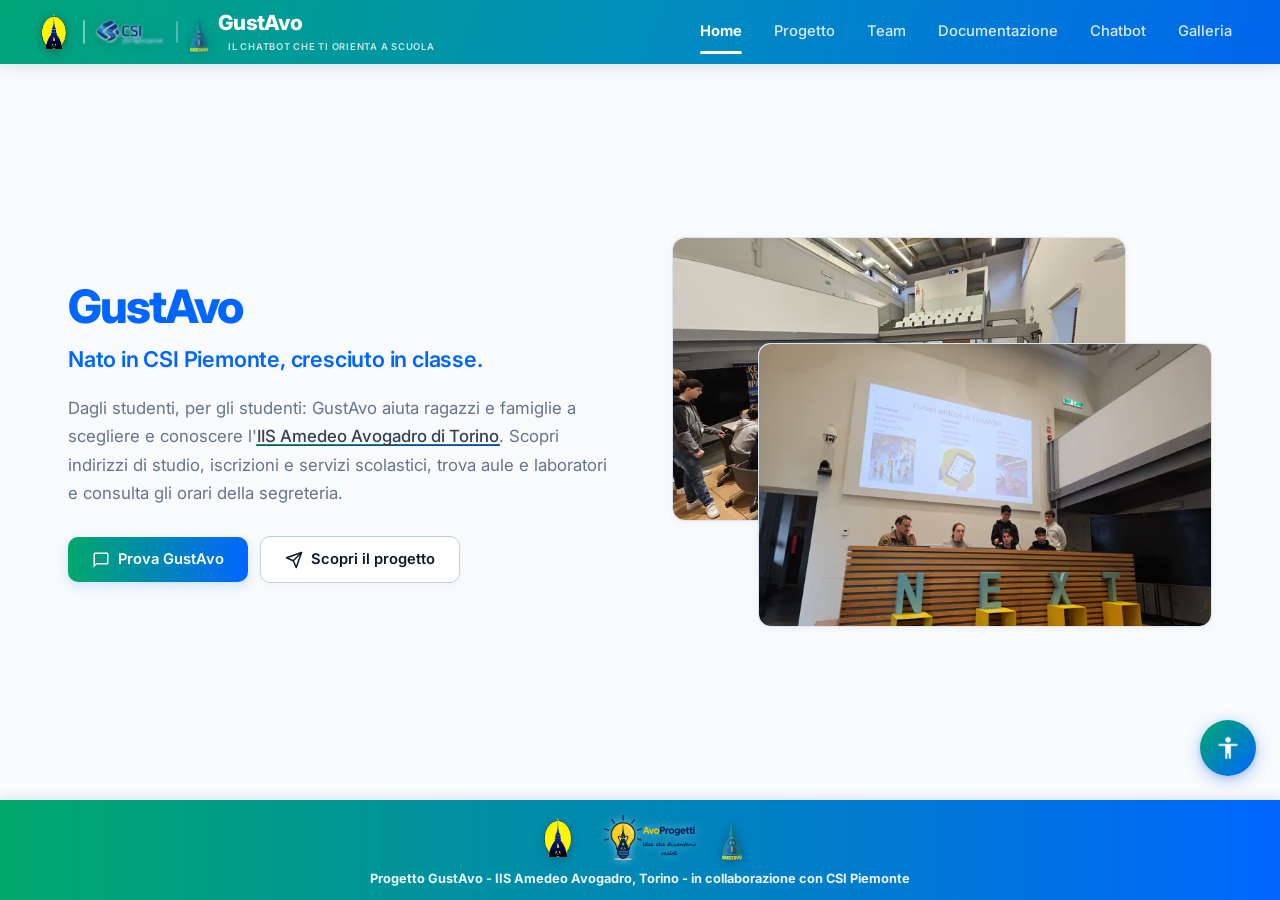
==== commit 77dc60f5: "Aggiungi logo CSI trasparente nell'header delle pagine" ====
--- a/index.html
+++ b/index.html
@@ -4,24 +4,49 @@
 <head>
     <meta charset="UTF-8">
     <meta name="viewport" content="width=device-width, initial-scale=1.0">
-    <title>GustAvo — Il chatbot che ti orienta a scuola · IIS Avogadro</title>
+    <title>GustAvo: chatbot per orientarsi all’IIS Avogadro Torino</title>
+    <meta name="description" content="Scopri GustAvo, il chatbot degli studenti dell’IIS Amedeo Avogadro di Torino: informazioni su corsi, iscrizioni, aule, laboratori e segreteria.">
+    <meta name="robots" content="index, follow, max-image-preview:large">
+    <meta property="og:type" content="website">
+    <meta property="og:locale" content="it_IT">
+    <meta property="og:site_name" content="GustAvo · IIS Avogadro Torino">
+    <meta property="og:title" content="GustAvo: chatbot per orientarsi all’IIS Avogadro Torino">
+    <meta property="og:description" content="Scopri GustAvo, il chatbot degli studenti dell’IIS Amedeo Avogadro di Torino: informazioni su corsi, iscrizioni, aule, laboratori e segreteria.">
+    <meta name="twitter:card" content="summary">
+    <meta name="twitter:title" content="GustAvo: chatbot per orientarsi all’IIS Avogadro Torino">
+    <meta name="twitter:description" content="Scopri GustAvo, il chatbot degli studenti dell’IIS Amedeo Avogadro di Torino: informazioni su corsi, iscrizioni, aule, laboratori e segreteria.">
+    <link rel="canonical" href="https://gustavo.avoprogetti.it/">
+    <meta property="og:url" content="https://gustavo.avoprogetti.it/">
+    <script type="application/ld+json">
+{
+  "@context": "https://schema.org",
+  "@graph": [
+    {
+      "@context": "https://schema.org",
+      "@type": "WebPage",
+      "name": "GustAvo: chatbot per orientarsi all’IIS Avogadro Torino",
+      "description": "Scopri GustAvo, il chatbot degli studenti dell’IIS Amedeo Avogadro di Torino: informazioni su corsi, iscrizioni, aule, laboratori e segreteria.",
+      "inLanguage": "it-IT",
+      "url": "https://gustavo.avoprogetti.it/"
+    },
+    {
+      "@type": "WebSite",
+      "name": "GustAvo",
+      "alternateName": "GustAvo · IIS Avogadro Torino",
+      "url": "https://gustavo.avoprogetti.it/",
+      "inLanguage": "it-IT"
+    }
+  ]
+}
+    </script>
     <link rel="preconnect" href="https://fonts.googleapis.com">
     <link rel="preconnect" href="https://fonts.gstatic.com" crossorigin>
     <link href="https://fonts.googleapis.com/css2?family=Inter:wght@400;500;600;700;800&display=swap" rel="stylesheet">
-    <link rel="icon" type="image/png" href="assets/img/favicon.png?v=2">
-    <link rel="apple-touch-icon" href="assets/img/favicon.png?v=2">
+    <link rel="icon" type="image/png" href="assets/img/icons/favicon.png?v=2">
+    <link rel="apple-touch-icon" href="assets/img/icons/favicon.png?v=2">
 
-    <!-- Meta Tag Condivisione Social & Chat (Senza immagine, solo testo ufficiale) -->
-    <meta property="og:type" content="website">
-    <meta property="og:site_name" content="GustAvo · IIS Avogadro">
-    <meta property="og:title" content="GustAvo">
-    <meta property="og:description" content="GustAvo, Il chatbot che ti orienta a scuola · IIS Avogadro">
-    <meta name="twitter:card" content="summary">
-    <meta name="twitter:title" content="GustAvo">
-    <meta name="twitter:description" content="GustAvo, Il chatbot che ti orienta a scuola · IIS Avogadro">
-
-    <link rel="stylesheet" href="assets/css/style.css?v=4.46">
-    <script src="assets/js/main.js?v=4.27" defer></script>
+    <link rel="stylesheet" href="assets/css/style.css?v=4.49">
+    <script src="assets/js/main.js?v=4.31" defer></script>
     <script src="assets/js/site-refresh.js?v=1" defer></script>
 </head>
 
@@ -31,14 +56,18 @@
     <header>
         <nav class="navbar">
             <div class="nav-brand-group">
-                <div class="nav-brand-logos" aria-label="Logo IIS Avogadro">
+                <div class="nav-brand-logos" aria-label="Logo IIS Avogadro e CSI Piemonte">
                     <a draggable="false" href="https://www.itisavogadro.it/" target="_blank" rel="noopener noreferrer" class="nav-logo-link" title="Istituto Tecnico Amedeo Avogadro — Torino">
-                        <img draggable="false" src="assets/img/logo_avogadro.png" alt="Logo IIS Avogadro" class="nav-logo-avo">
+                        <img draggable="false" src="assets/img/brand/logo_avogadro.png" alt="Logo IIS Avogadro" class="nav-logo-avo">
+                    </a>
+                    <span class="nav-logo-divider" aria-hidden="true"></span>
+                    <a draggable="false" href="https://www.csipiemonte.it/" target="_blank" rel="noopener noreferrer" class="nav-logo-link" title="CSI Piemonte">
+                        <img draggable="false" src="assets/img/brand/logo_csi.png" alt="Logo CSI Piemonte" class="nav-logo-csi">
                     </a>
                 </div>
                 <span class="nav-brand-divider" aria-hidden="true"></span>
                 <a draggable="false" href="index.html" class="logo-link" title="GustAvo — Home">
-                    <img draggable="false" src="assets/img/gustavo_icon.png" alt="" width="40" height="40" decoding="async" class="nav-logo-gustavo-full">
+                    <img draggable="false" src="assets/img/brand/gustavo_icon.png" alt="" width="40" height="40" decoding="async" class="nav-logo-gustavo-full">
                     <span class="logo-testo">
                         <span class="logo-nome">GustAvo</span>
                         <span class="logo-motto">Il chatbot che ti orienta a scuola</span>
@@ -77,7 +106,7 @@
         <section class="hero-editorial">
             <div class="container hero-grid">
                 <div class="hero-content">
-                    <h1 class="hero-title">GustAvo</h1>
+                    <h1 class="hero-title">GustAvo<span class="sr-only"> — Chatbot per orientarsi all’IIS Avogadro di Torino</span></h1>
                     <p class="hero-subtitle">Nato in CSI Piemonte, cresciuto in classe.</p>
                     <p class="hero-lead">
                         Dagli studenti, per gli studenti: GustAvo aiuta ragazzi e famiglie a scegliere e conoscere l'<a
@@ -110,15 +139,15 @@
                     <div class="hero-composition">
                         <div class="hero-photo">
                             <div class="hero-photo-frame photo-skeleton-box">
-                                <img draggable="false" src="assets/img/optimized/home/foto_home_1.webp" alt="Gruppo di lavoro GustAvo al CSI Piemonte"
-                                    width="4000" height="3000" loading="eager" fetchpriority="high" decoding="async" srcset="assets/img/optimized/home/foto_home_1-small.webp 640w, assets/img/optimized/home/foto_home_1.webp 1600w" sizes="(max-width: 768px) calc(100vw - 40px), 520px">
+                                <img draggable="false" src="assets/img/home/foto_home_1.webp" alt="Gruppo di lavoro GustAvo al CSI Piemonte"
+                                    width="4000" height="3000" loading="eager" fetchpriority="high" decoding="async" srcset="assets/img/home/foto_home_1-small.webp 640w, assets/img/home/foto_home_1.webp 1600w" sizes="(max-width: 768px) calc(100vw - 40px), 520px">
                             </div>
                         </div>
                         <div class="hero-photo">
                             <div class="hero-photo-frame photo-skeleton-box">
-                                <img draggable="false" src="assets/img/optimized/home/foto_home_2.webp"
+                                <img draggable="false" src="assets/img/home/foto_home_2.webp"
                                     alt="Presentazione e prototipo del chatbot GustAvo"
-                                    width="4000" height="3000" loading="eager" decoding="async" srcset="assets/img/optimized/home/foto_home_2-small.webp 640w, assets/img/optimized/home/foto_home_2.webp 1600w" sizes="(max-width: 768px) calc(100vw - 40px), 520px">
+                                    width="4000" height="3000" loading="eager" decoding="async" srcset="assets/img/home/foto_home_2-small.webp 640w, assets/img/home/foto_home_2.webp 1600w" sizes="(max-width: 768px) calc(100vw - 40px), 520px">
                             </div>
                         </div>
                     </div>
@@ -134,14 +163,14 @@
             <div class="footer-logos">
                 <a draggable="false" href="https://www.itisavogadro.it" target="_blank" rel="noopener noreferrer" class="footer-logo-link"
                     title="Istituto Tecnico Amedeo Avogadro — Torino">
-                    <img draggable="false" src="assets/img/logo_avogadro.png" alt="Logo IIS Avogadro" class="footer-logo-avo">
+                    <img draggable="false" src="assets/img/brand/logo_avogadro.png" alt="Logo IIS Avogadro" class="footer-logo-avo">
                 </a>
                 <a draggable="false" href="https://avoprogetti.it" target="_blank" rel="noopener noreferrer" class="footer-logo-link"
                     title="Piattaforma AvoProgetti">
-                    <img draggable="false" src="assets/img/logo_avoprogetti.png" alt="Logo AvoProgetti" class="footer-logo-avoprogetti">
+                    <img draggable="false" src="assets/img/brand/logo_avoprogetti.png" alt="Logo AvoProgetti" class="footer-logo-avoprogetti">
                 </a>
                 <a draggable="false" href="index.html" class="footer-logo-link" title="GustAvo Chatbot">
-                    <img draggable="false" src="assets/img/gustavo_icon.png" alt="Logo GustAvo" class="footer-logo-gustavo">
+                    <img draggable="false" src="assets/img/brand/gustavo_icon.png" alt="Logo GustAvo" class="footer-logo-gustavo">
                 </a>
             </div>
 
--- a/assets/css/style.css
+++ b/assets/css/style.css
@@ -1482,11 +1482,6 @@
     font-weight: 500;
 }
 
-.team-photo-caption svg {
-    color: var(--brand-blue);
-    flex-shrink: 0;
-}
-
 /* Scheda di sintesi pulita ed essenziale */
 .project-meta-grid {
     display: grid;
@@ -1585,6 +1580,30 @@
     align-items: center;
     width: 100%;
     margin: 0 auto;
+}
+
+/* Card Wrapper Video con Didascalia come nella scheda Team */
+.video-card-wrapper {
+    display: flex;
+    flex-direction: column;
+    position: relative;
+    border-radius: var(--radius-md);
+    overflow: hidden;
+    background: #ffffff;
+    border: 2px solid var(--border-subtle);
+    box-shadow: 0 4px 14px rgba(0, 20, 60, 0.04);
+    width: 900px;
+    max-width: 100%;
+    margin: 0 auto;
+    transition: box-shadow 0.3s cubic-bezier(0.2, 0.8, 0.2, 1),
+        border-color 0.25s ease,
+        background 0.25s ease;
+}
+
+.video-card-wrapper:hover {
+    border-color: transparent;
+    background: linear-gradient(#ffffff, #ffffff) padding-box, var(--brand-gradient) border-box;
+    box-shadow: 0 14px 30px rgba(0, 40, 100, 0.14);
 }
 
 /* Custom Sleek Video Player */
@@ -1599,6 +1618,43 @@
     box-shadow: 0 12px 36px rgba(0, 30, 80, 0.16);
     aspect-ratio: 16 / 9;
     user-select: none;
+}
+
+.video-card-wrapper .custom-video-player {
+    border-radius: calc(var(--radius-md) - 2px) calc(var(--radius-md) - 2px) 0 0;
+    box-shadow: none;
+    max-width: 100%;
+    width: 100%;
+}
+
+.video-caption {
+    flex: 1 1 auto;
+    display: flex;
+    align-items: center;
+    gap: 8px;
+    padding: 10px 14px;
+    font-size: 0.82rem;
+    color: var(--text-body);
+    line-height: 1.45;
+    background: #ffffff;
+    font-weight: 500;
+}
+
+.video-caption svg {
+    color: #ff0000;
+    flex-shrink: 0;
+}
+
+.video-caption-link {
+    color: var(--brand-blue);
+    font-weight: 600;
+    text-decoration: underline;
+    text-underline-offset: 3px;
+    transition: color 0.2s ease;
+}
+
+.video-caption-link:hover {
+    color: var(--brand-green);
 }
 
 .custom-video-player video {
@@ -2106,7 +2162,7 @@
     scroll-snap-type: x proximity;
     scroll-behavior: smooth;
     -webkit-overflow-scrolling: touch;
-    padding: 10px 4px 14px;
+    padding: 10px 4px 30px;
     margin: -10px -4px 0;
     outline: none;
     cursor: default;
@@ -3393,7 +3449,7 @@
 
     .gallery-slider-track {
         gap: 14px;
-        padding-bottom: 16px;
+        padding-bottom: 30px;
     }
 
     .gallery-slider-track .gallery-card {
@@ -4748,7 +4804,9 @@
 }
 
 /* Keep the return-to-top button available while accessibility is open. */
-html.g-a11y-open .back-to-top-btn { z-index: 10006; }
+html.g-a11y-open .back-to-top-btn {
+    z-index: 10006;
+}
 
 /* Shared presentation for the five information pages. Chatbot layout stays independent. */
 body.site-page {
@@ -4759,8 +4817,12 @@
     background-color: var(--bg-page);
     color: var(--text-body);
 }
-.site-page .page-wrapper { padding: 40px 0 64px; }
-.site-page .page-header { margin-bottom: 32px; }
+.site-page .page-wrapper {
+    padding: 40px 0 64px;
+}
+.site-page .page-header {
+    margin-bottom: 32px;
+}
 .site-page .titolo-pagina {
     font-size: clamp(1.8rem, 3vw, 2.3rem);
     line-height: 1.2;
@@ -4784,15 +4846,23 @@
     letter-spacing: -0.025em;
     color: var(--text-heading);
 }
-.site-page :is(.content-section, .team-section) { margin-top: 48px; }
-.site-page .section-header { margin-bottom: 24px; }
+.site-page :is(.content-section, .team-section) {
+    margin-top: 48px;
+}
+.site-page .section-header {
+    margin-bottom: 24px;
+}
 .site-page :is(.card-panel, .doc-section, .team-area-card, .gallery-card) {
     border: 1px solid var(--border-subtle);
     border-radius: var(--radius-md);
     box-shadow: var(--surface-shadow);
 }
-.site-page :is(.card-panel, .doc-section) { padding: 28px 32px; }
-.site-page .doc-section { margin-bottom: 24px; }
+.site-page :is(.card-panel, .doc-section) {
+    padding: 28px 32px;
+}
+.site-page .doc-section {
+    margin-bottom: 24px;
+}
 .site-page :is(.story-chapter p, .doc-section p, .journey-desc, .team-area-card p, .solution-card p) {
     font-size: 0.95rem;
     line-height: 1.75;
@@ -4803,38 +4873,91 @@
     line-height: 1.4;
     letter-spacing: -0.02em;
 }
-.site-page .team-area-card { padding: 24px; }
+.site-page .team-area-card {
+    padding: 24px;
+}
 .site-page :is(.team-area-card:hover, .gallery-card:hover) {
     transform: none;
     border-color: var(--border-card);
     box-shadow: 0 6px 20px rgba(15, 23, 42, 0.065);
 }
-.site-page :is(.btn, .solution-card) { border-radius: 10px; }
-.site-page .btn { min-height: 44px; }
-.site-page .btn-primario { box-shadow: 0 4px 12px rgba(0, 102, 255, 0.16); }
-.site-page .btn-primario:hover { box-shadow: 0 6px 18px rgba(0, 102, 255, 0.22); }
-.site-page .btn-bordo { border-width: 1px; }
-.site-page .btn-bordo:hover { border-color: var(--brand-blue); box-shadow: var(--surface-shadow); }
-.site-page .hero-title { color: var(--brand-blue); }
-.site-page .hero-subtitle { margin-bottom: 8px; line-height: 1.5; }
-.site-page .hero-subtitle + .hero-lead { margin-top: 18px; }
-.site-page .encounter-section { margin-bottom: 48px; }
-.site-page .gallery-card img { border-radius: 11px 11px 0 0; }
-.site-page .gallery-caption { min-height: 58px; height: auto; flex-basis: 58px; line-height: 1.5; }
+.site-page :is(.btn, .solution-card) {
+    border-radius: 10px;
+}
+.site-page .btn {
+    min-height: 44px;
+}
+.site-page .btn-primario {
+    box-shadow: 0 4px 12px rgba(0, 102, 255, 0.16);
+}
+.site-page .btn-primario:hover {
+    box-shadow: 0 6px 18px rgba(0, 102, 255, 0.22);
+}
+.site-page .btn-bordo {
+    border-width: 1px;
+}
+.site-page .btn-bordo:hover {
+    border-color: var(--brand-blue);
+    box-shadow: var(--surface-shadow);
+}
+.site-page .hero-title {
+    color: var(--brand-blue);
+}
+.site-page .hero-subtitle {
+    margin-bottom: 8px;
+    line-height: 1.5;
+}
+.site-page .hero-subtitle + .hero-lead {
+    margin-top: 18px;
+}
+.site-page .encounter-section {
+    margin-bottom: 48px;
+}
+.site-page .gallery-card img {
+    border-radius: 11px 11px 0 0;
+}
+.site-page .gallery-caption {
+    min-height: 58px;
+    height: auto;
+    flex-basis: 58px;
+    line-height: 1.5;
+}
 @media (max-width: 768px) {
-    .site-page .container { padding-inline: 20px; }
-    .site-page .page-wrapper { padding: 28px 0 44px; }
-    .site-page .hero-editorial { padding: 32px 0 44px; }
-    .site-page .page-header { margin-bottom: 24px; }
-    .site-page :is(.content-section, .team-section) { margin-top: 36px; }
-    .site-page :is(.card-panel, .doc-section, .team-area-card) { padding: 22px; }
-    .site-page .encounter-section { margin-bottom: 36px; }
-    .site-page .btn-group { gap: 10px; }
+.site-page .container {
+    padding-inline: 20px;
+}
+.site-page .page-wrapper {
+    padding: 28px 0 44px;
+}
+.site-page .hero-editorial {
+    padding: 32px 0 44px;
+}
+.site-page .page-header {
+    margin-bottom: 24px;
+}
+.site-page :is(.content-section, .team-section) {
+    margin-top: 36px;
+}
+.site-page :is(.card-panel, .doc-section, .team-area-card) {
+    padding: 22px;
+}
+.site-page .encounter-section {
+    margin-bottom: 36px;
+}
+.site-page .btn-group {
+    gap: 10px;
+}
 }
 @media (max-width: 380px) {
-    .site-page .container { padding-inline: 16px; }
-    .site-page :is(.card-panel, .doc-section, .team-area-card) { padding: 18px; }
-    .site-page .btn-group .btn { width: 100%; }
+.site-page .container {
+    padding-inline: 16px;
+}
+.site-page :is(.card-panel, .doc-section, .team-area-card) {
+    padding: 18px;
+}
+.site-page .btn-group .btn {
+    width: 100%;
+}
 }
 /* Consistent logo sizing on every page, with space preserved before loading. */
 .nav-logo-gustavo-full {
@@ -4845,14 +4968,26 @@
     flex: 0 0 auto;
     filter: drop-shadow(0 2px 5px rgba(0, 0, 0, 0.18));
 }
-.site-page .logo-link { gap: 10px; }
-.footer-logo-avoprogetti { height: 32px; border-radius: 0; }
+.site-page .logo-link {
+    gap: 10px;
+}
+.footer-logo-avoprogetti {
+    height: 32px;
+    border-radius: 0;
+}
 @media (max-width: 768px) {
-    .site-page .nav-logo-gustavo-full { height: 34px; max-width: 38px; }
-    .site-page .logo-link { gap: 8px; }
+.site-page .nav-logo-gustavo-full {
+    height: 34px;
+    max-width: 38px;
+}
+.site-page .logo-link {
+    gap: 8px;
+}
 }
 @media (max-width: 480px) {
-    .site-page .logo-testo { display: none; }
+.site-page .logo-testo {
+    display: none;
+}
 }
 
 /* One header identity across the portal and chatbot. */
@@ -4861,100 +4996,301 @@
     background: linear-gradient(110deg, #00a578 0%, #008dbe 52%, #0066ee 100%);
     box-shadow: 0 3px 14px rgba(15, 23, 42, 0.1);
 }
-.navbar .nav-brand-group { gap: 12px; min-width: 0; }
-.navbar .logo-link { gap: 10px; }
-.navbar .nav-logo-gustavo-full { height: 40px !important; max-width: 44px; border-radius: 0; }
-.navbar .logo-testo { display: flex; flex-direction: column; gap: 3px; }
-.navbar .logo-nome { font-size: 1.3rem; line-height: 1.15; letter-spacing: -0.035em; }
-.navbar .logo-motto { font-size: 0.59rem; line-height: 1.35; letter-spacing: 0.08em; color: rgba(255,255,255,0.78); }
-.navbar .nav-links a { border-radius: 6px; }
-.site-page .hero-title { margin-bottom: 14px; letter-spacing: -0.045em; }
-.site-page .hero-content .project-section-kicker { margin-bottom: 12px; }
-.site-page .hero-subtitle { color: var(--text-body); font-size: clamp(1.15rem, 2vw, 1.4rem); font-weight: 600; line-height: 1.45; }
-.site-page .hero-subtitle + .hero-lead { margin-top: 20px; }
-.footer { padding: 24px 20px 20px; }
-.footer-container { gap: 16px; }
-.footer-logos { gap: 30px; }
-.footer-logo-link { opacity: 1; }
-.footer .footer-logo-avo { height: 54px; }
-.footer .footer-logo-avoprogetti { height: 68px; width: auto; filter: drop-shadow(0 0 4px rgba(255,255,255,0.5)); }
-.footer .footer-logo-gustavo { height: 60px; }
+.navbar .nav-brand-group {
+    gap: 12px;
+    min-width: 0;
+}
+.navbar .logo-link {
+    gap: 10px;
+}
+.navbar .nav-logo-gustavo-full {
+    height: 40px !important;
+    max-width: 44px;
+    border-radius: 0;
+}
+.navbar .logo-testo {
+    display: flex;
+    flex-direction: column;
+    gap: 3px;
+}
+.navbar .logo-nome {
+    font-size: 1.3rem;
+    line-height: 1.15;
+    letter-spacing: -0.035em;
+}
+.navbar .logo-motto {
+    font-size: 0.59rem;
+    line-height: 1.35;
+    letter-spacing: 0.08em;
+    color: rgba(255,255,255,0.78);
+}
+.navbar .nav-links a {
+    border-radius: 6px;
+}
+.site-page .hero-title {
+    margin-bottom: 14px;
+    letter-spacing: -0.045em;
+}
+.site-page .hero-content .project-section-kicker {
+    margin-bottom: 12px;
+}
+.site-page .hero-subtitle {
+    color: var(--text-body);
+    font-size: clamp(1.15rem, 2vw, 1.4rem);
+    font-weight: 600;
+    line-height: 1.45;
+}
+.site-page .hero-subtitle + .hero-lead {
+    margin-top: 20px;
+}
+.footer {
+    padding: 24px 20px 20px;
+}
+.footer-container {
+    gap: 16px;
+}
+.footer-logos {
+    gap: 30px;
+}
+.footer-logo-link {
+    opacity: 1;
+}
+.footer .footer-logo-avo {
+    height: 54px;
+}
+.footer .footer-logo-avoprogetti {
+    height: 68px;
+    width: auto;
+    filter: drop-shadow(0 0 4px rgba(255,255,255,0.5));
+}
+.footer .footer-logo-gustavo {
+    height: 60px;
+}
 @media (max-width: 900px) {
-    .navbar .logo-motto { display: none; }
+.navbar .logo-motto {
+    display: none;
+}
 }
 @media (max-width: 480px) {
-    .navbar .logo-testo { display: flex !important; }
-    .navbar .logo-nome { font-size: 1.15rem; }
-    .navbar .nav-brand-group { gap: 8px; }
-    .navbar .logo-link { gap: 6px; }
-    .navbar .nav-logo-gustavo-full { height: 34px !important; max-width: 36px; }
-    .navbar .nav-logo-avo { height: 30px; }
-    .navbar .nav-logo-csi { width: 52px; height: auto; }
-    .footer-logos { gap: 22px; }
-    .footer .footer-logo-avo { height: 46px; }
-    .footer .footer-logo-avoprogetti { height: 60px; }
-    .footer .footer-logo-gustavo { height: 52px; }
-}
-.navbar { height: 64px !important; min-height: 64px !important; }
+.navbar .logo-testo {
+    display: flex !important;
+}
+.navbar .logo-nome {
+    font-size: 1.15rem;
+}
+.navbar .nav-brand-group {
+    gap: 8px;
+}
+.navbar .logo-link {
+    gap: 6px;
+}
+.navbar .nav-logo-gustavo-full {
+    height: 34px !important;
+    max-width: 36px;
+}
+.navbar .nav-logo-avo {
+    height: 30px;
+}
+.navbar .nav-logo-csi {
+    width: 52px;
+    height: auto;
+}
+.footer-logos {
+    gap: 22px;
+}
+.footer .footer-logo-avo {
+    height: 46px;
+}
+.footer .footer-logo-avoprogetti {
+    height: 60px;
+}
+.footer .footer-logo-gustavo {
+    height: 52px;
+}
+}
+.navbar {
+    height: 64px !important;
+    min-height: 64px !important;
+}
 @media (max-width: 768px) {
-    .navbar { height: 60px !important; min-height: 60px !important; }
+.navbar {
+    height: 60px !important;
+    min-height: 60px !important;
+}
 }
 
 /* A simpler home introduction and a compact footer. */
-.site-page .hero-title { font-size: clamp(2.4rem, 4.2vw, 3.2rem); margin-bottom: 8px; }
-.site-page .hero-subtitle { font-size: clamp(1.05rem, 1.6vw, 1.2rem); font-weight: 500; color: var(--text-heading); line-height: 1.5; }
-.site-page .hero-subtitle + .hero-lead { margin-top: 18px; }
-.site-page .hero-lead { max-width: 520px; font-size: 0.98rem; line-height: 1.75; color: var(--text-muted); }
-.site-page .hero-lead .link-scuola { font-weight: 500; color: var(--text-body); text-decoration: underline; text-underline-offset: 3px; }
-.footer { padding: 14px 20px 12px; }
-.footer-container { gap: 8px; }
-.footer-logos { gap: 24px; }
-.footer .footer-logo-avo { height: 40px; }
-.footer .footer-logo-avoprogetti { height: 48px; }
-.footer .footer-logo-gustavo { height: 44px; }
+.site-page .hero-title {
+    font-size: clamp(2.4rem, 4.2vw, 3.2rem);
+    margin-bottom: 8px;
+}
+.site-page .hero-subtitle {
+    font-size: clamp(1.05rem, 1.6vw, 1.2rem);
+    font-weight: 500;
+    color: var(--text-heading);
+    line-height: 1.5;
+}
+.site-page .hero-subtitle + .hero-lead {
+    margin-top: 18px;
+}
+.site-page .hero-lead {
+    max-width: 520px;
+    font-size: 0.98rem;
+    line-height: 1.75;
+    color: var(--text-muted);
+}
+.site-page .hero-lead .link-scuola {
+    font-weight: 500;
+    color: var(--text-body);
+    text-decoration: underline;
+    text-underline-offset: 3px;
+}
+.footer {
+    padding: 14px 20px 12px;
+}
+.footer-container {
+    gap: 8px;
+}
+.footer-logos {
+    gap: 24px;
+}
+.footer .footer-logo-avo {
+    height: 40px;
+}
+.footer .footer-logo-avoprogetti {
+    height: 48px;
+}
+.footer .footer-logo-gustavo {
+    height: 44px;
+}
 @media (max-width: 480px) {
-    .footer { padding: 12px 16px; }
-    .footer .footer-container { padding-inline: 0; }
-    .footer-logos { gap: 20px; }
-    .footer .footer-logo-avo { height: 36px; }
-    .footer .footer-logo-avoprogetti { height: 44px; }
-    .footer .footer-logo-gustavo { height: 40px; }
+.footer {
+    padding: 12px 16px;
+}
+.footer .footer-container {
+    padding-inline: 0;
+}
+.footer-logos {
+    gap: 20px;
+}
+.footer .footer-logo-avo {
+    height: 36px;
+}
+.footer .footer-logo-avoprogetti {
+    height: 44px;
+}
+.footer .footer-logo-gustavo {
+    height: 40px;
+}
 }
 
 /* Shared typography, including native form controls. */
-button, input, select, textarea { font-family: inherit; }
+button, input, select, textarea {
+    font-family: inherit;
+}
 
 /* Direct, frame-synchronized scrollbar dragging on mouse and touch. */
-.gallery-slider-track.is-scrollbar-dragging { scroll-behavior: auto; scroll-snap-type: none; }
-.gallery-custom-scrollbar-thumb { touch-action: none; cursor: grab; }
-.gallery-custom-scrollbar-thumb:active { cursor: grabbing; }
-.gallery-custom-scrollbar-thumb::before { content: ""; position: absolute; inset: -12px 0; }
-
-.video-icon-hidden { display:none; }
-
-.doc-list-spaced { margin-left: 20px; line-height: 1.8; color: var(--text-body); margin-bottom: 16px; }
-
-.doc-list { margin-left: 20px; line-height: 1.8; color: var(--text-body); }
-
-.doc-file-box { background: #f8fafc; border: 1px solid var(--border-subtle); border-radius: var(--radius-sm); padding: 18px 20px; margin: 16px 0; }
-
-.doc-file-list { margin: 0; padding-left: 18px; line-height: 1.8; color: var(--text-body); }
-
-.doc-example-title { font-weight: 600; color: var(--text-heading); margin-bottom: 8px; }
-
-.doc-fields-title { font-size: 0.92rem; color: var(--text-muted); line-height: 1.6; margin-top: 12px; margin-bottom: 6px; }
-
-.doc-fields-list { margin-left: 20px; font-size: 0.92rem; color: var(--text-muted); line-height: 1.7; }
+.gallery-slider-track.is-scrollbar-dragging {
+    scroll-behavior: auto;
+    scroll-snap-type: none;
+}
+.gallery-custom-scrollbar-thumb {
+    touch-action: none;
+    cursor: grab;
+}
+.gallery-custom-scrollbar-thumb:active {
+    cursor: grabbing;
+}
+.gallery-custom-scrollbar-thumb::before {
+    content: "";
+    position: absolute;
+    inset: -12px 0;
+}
+
+.video-icon-hidden {
+    display:none;
+}
+
+.doc-list-spaced {
+    margin-left: 20px;
+    line-height: 1.8;
+    color: var(--text-body);
+    margin-bottom: 16px;
+}
+
+.doc-list {
+    margin-left: 20px;
+    line-height: 1.8;
+    color: var(--text-body);
+}
+
+.doc-file-box {
+    background: #f8fafc;
+    border: 1px solid var(--border-subtle);
+    border-radius: var(--radius-sm);
+    padding: 18px 20px;
+    margin: 16px 0;
+}
+
+.doc-file-list {
+    margin: 0;
+    padding-left: 18px;
+    line-height: 1.8;
+    color: var(--text-body);
+}
+
+.doc-example-title {
+    font-weight: 600;
+    color: var(--text-heading);
+    margin-bottom: 8px;
+}
+
+.doc-fields-title {
+    font-size: 0.92rem;
+    color: var(--text-muted);
+    line-height: 1.6;
+    margin-top: 12px;
+    margin-bottom: 6px;
+}
+
+.doc-fields-list {
+    margin-left: 20px;
+    font-size: 0.92rem;
+    color: var(--text-muted);
+    line-height: 1.7;
+}
 
 /* Balance the short home introduction against the photos on larger screens. */
 @media (min-width: 993px) {
-    .home-page main { display: flex; align-items: center; }
-    .home-page .hero-editorial { width: 100%; padding: 52px 0; }
-    .home-page .hero-grid { max-width: 1200px; grid-template-columns: 1fr 1fr; gap: 64px; }
-    .home-page .hero-composition { min-height: clamp(390px, 27vw, 470px); margin: 0; }
-    .home-page .hero-title { font-size: clamp(2.8rem, 3.6vw, 3.6rem); margin-bottom: 12px; }
-    .home-page .hero-subtitle { font-size: 1.2rem; }
-    .home-page .hero-lead { font-size: 1.05rem; line-height: 1.7; max-width: 540px; }
+.home-page main {
+    display: flex;
+    align-items: center;
+}
+.home-page .hero-editorial {
+    width: 100%;
+    padding: 52px 0;
+}
+.home-page .hero-grid {
+    max-width: 1200px;
+    grid-template-columns: 1fr 1fr;
+    gap: 64px;
+}
+.home-page .hero-composition {
+    min-height: clamp(390px, 27vw, 470px);
+    margin: 0;
+}
+.home-page .hero-title {
+    font-size: clamp(2.8rem, 3.6vw, 3.6rem);
+    margin-bottom: 12px;
+}
+.home-page .hero-subtitle {
+    font-size: 1.2rem;
+}
+.home-page .hero-lead {
+    font-size: 1.05rem;
+    line-height: 1.7;
+    max-width: 540px;
+}
 }
 
 /* Home slogan follows the title color and scales gently with the screen. */
@@ -4965,25 +5301,39 @@
     line-height: 1.45;
 }
 
-/* A quiet editorial caption consistent with the rest of the site. */
+/* Team photo caption, matching the gallery cards. */
 .site-page .team-photo-caption {
-    background: #f8fafc;
+    display: block;
+    background: #ffffff;
     border-top: 1px solid var(--border-subtle);
+    color: var(--text-body);
+    font-size: 0.82rem;
+    font-weight: 400;
+    line-height: 1.5;
+    padding: 10px 14px;
+}
+
+/* Shared photo feedback, matching the complete gallery modal. */
+.team-project-facts {
+    display: grid;
+    grid-template-columns: repeat(2, minmax(0, 1fr));
+    gap: 20px 28px;
+    margin-top: 24px;
+    padding-top: 24px;
+    border-top: 1px solid var(--border-subtle);
+}
+.team-project-facts dt {
+    font-size: 0.8rem;
+    font-weight: 600;
     color: var(--text-muted);
-    font-size: 0.9rem;
-    font-weight: 400;
+    margin-bottom: 4px;
+}
+.team-project-facts dd {
+    font-size: 0.95rem;
     line-height: 1.6;
-    padding: 12px 16px;
-}
-.site-page .team-photo-caption svg { color: currentColor; }
-@media (max-width: 480px) {
-    .site-page .team-photo-caption { font-size: 0.82rem; padding: 10px 12px; align-items: flex-start; }
-    .site-page .team-photo-caption svg { margin-top: 3px; }
-}
-
-.site-page .team-photo-caption { display: block; background: #ffffff; color: var(--text-body); font-size: 0.82rem; font-weight: 400; line-height: 1.5; padding: 10px 14px; }
-
-/* Shared photo feedback, matching the complete gallery modal. */
+    color: var(--text-body);
+}
+@media (max-width: 600px) { .team-project-facts { grid-template-columns: 1fr; gap: 16px; } }
 .site-page :is(.hero-photo, .team-photo-wrapper, .gallery-card:not(.gallery-card-more), .modal-photo-card, .journey-photo) {
     font-family: var(--font-main);
     border: 1px solid var(--border-subtle);
@@ -4998,8 +5348,12 @@
     border-color: var(--brand-blue);
     background: #ffffff;
 }
-.site-page .hero-photo::before { display: none; }
-.site-page .hero-photo { border: 0; }
+.site-page .hero-photo::before {
+    display: none;
+}
+.site-page .hero-photo {
+    border: 0;
+}
 img,
 .nav-logo-link,
 .logo-link,
@@ -5027,3 +5381,12 @@
         transform: none;
     }
 }
+
+/* Leave enough room for carousel shadows to fade before the scroll boundary. */
+.site-page .gallery-slider-track .gallery-card {
+    box-shadow: 0 4px 12px -4px rgba(0, 30, 80, 0.08);
+}
+
+.site-page .gallery-slider-track .gallery-card:is(:hover, :focus-visible) {
+    box-shadow: 0 8px 18px -6px rgba(0, 30, 80, 0.12);
+}
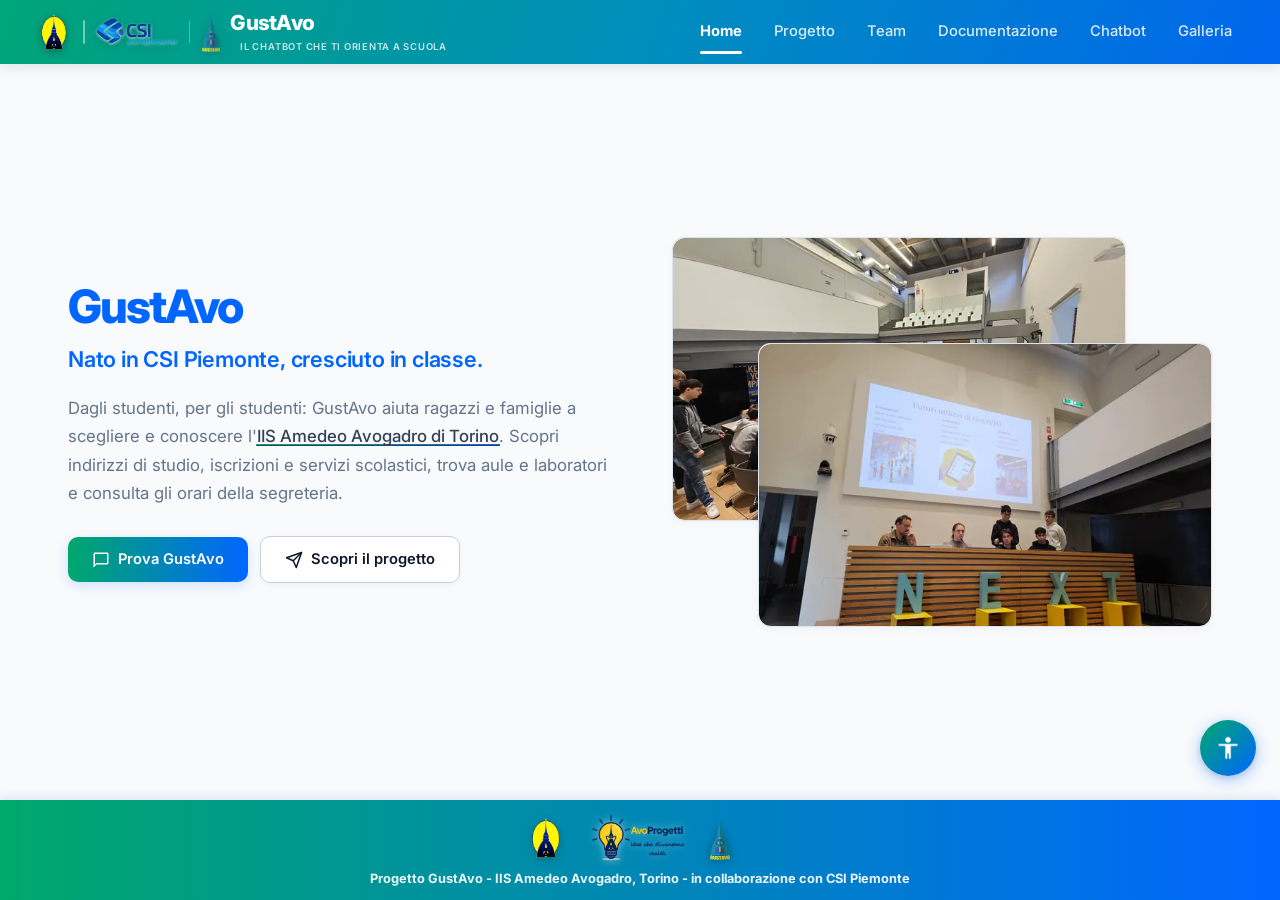
==== commit a7684b64: "cambio logo csi con risoluzione maggiore" ====
--- a/index.html
+++ b/index.html
@@ -172,6 +172,9 @@
                 <a draggable="false" href="index.html" class="footer-logo-link" title="GustAvo Chatbot">
                     <img draggable="false" src="assets/img/brand/gustavo_icon.png" alt="Logo GustAvo" class="footer-logo-gustavo">
                 </a>
+                <a>
+                    <img src="" alt="">
+                </a>
             </div>
 
             <div class="footer-info">
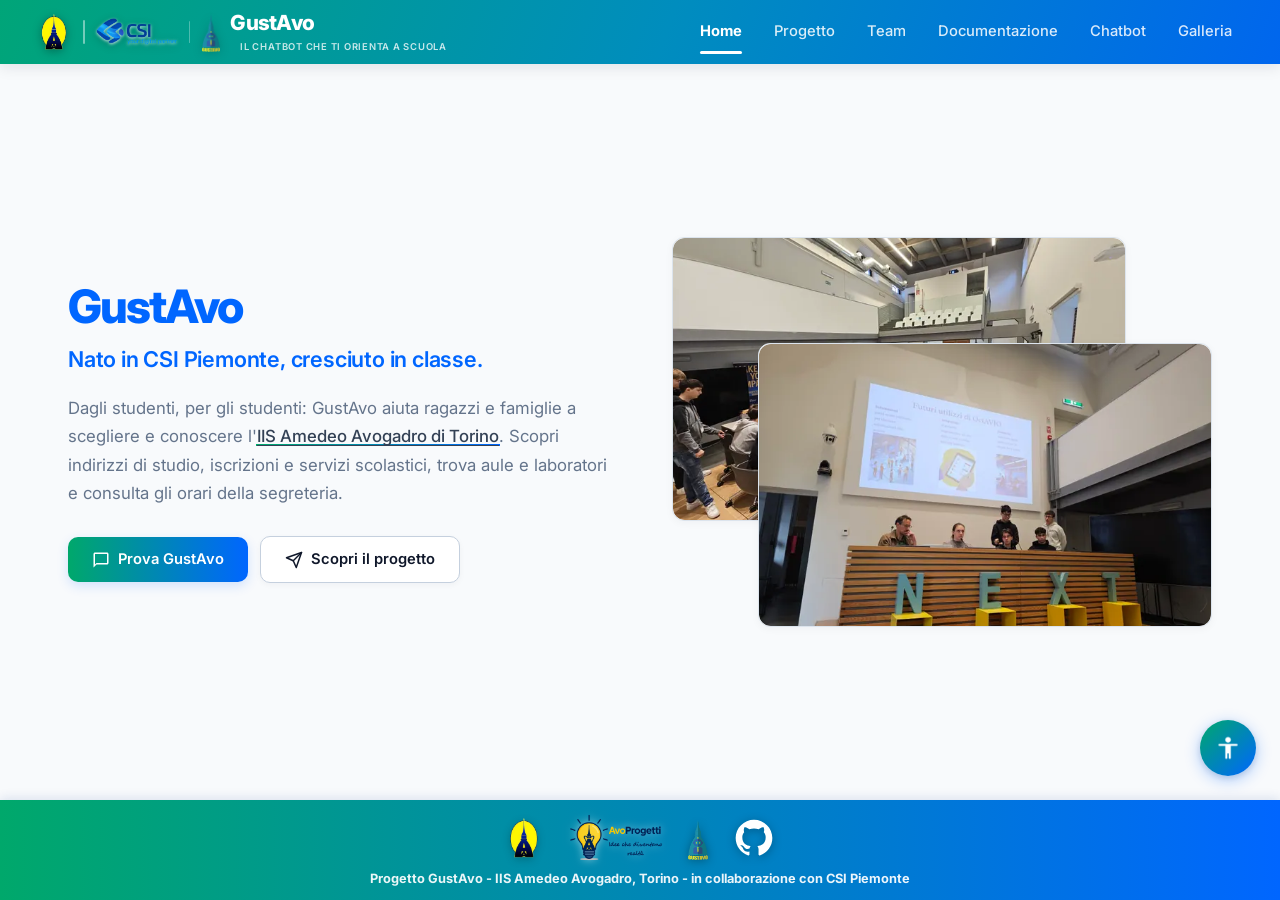
==== commit d74cb26d: "aggiunta link github del sito vetrina nel footer" ====
--- a/index.html
+++ b/index.html
@@ -45,7 +45,7 @@
     <link rel="icon" type="image/png" href="assets/img/icons/favicon.png?v=2">
     <link rel="apple-touch-icon" href="assets/img/icons/favicon.png?v=2">
 
-    <link rel="stylesheet" href="assets/css/style.css?v=4.49">
+    <link rel="stylesheet" href="assets/css/style.css?v=4.52">
     <script src="assets/js/main.js?v=4.31" defer></script>
     <script src="assets/js/site-refresh.js?v=1" defer></script>
 </head>
@@ -62,7 +62,7 @@
                     </a>
                     <span class="nav-logo-divider" aria-hidden="true"></span>
                     <a draggable="false" href="https://www.csipiemonte.it/" target="_blank" rel="noopener noreferrer" class="nav-logo-link" title="CSI Piemonte">
-                        <img draggable="false" src="assets/img/brand/logo_csi.png" alt="Logo CSI Piemonte" class="nav-logo-csi">
+                        <img draggable="false" src="assets/img/brand/logo_csi.png?ver=1" alt="Logo CSI Piemonte" class="nav-logo-csi">
                     </a>
                 </div>
                 <span class="nav-brand-divider" aria-hidden="true"></span>
@@ -172,8 +172,11 @@
                 <a draggable="false" href="index.html" class="footer-logo-link" title="GustAvo Chatbot">
                     <img draggable="false" src="assets/img/brand/gustavo_icon.png" alt="Logo GustAvo" class="footer-logo-gustavo">
                 </a>
-                <a>
-                    <img src="" alt="">
+                <a draggable="false" href="https://github.com/Giusla/Gustavo-CSI-4CI-TEST" target="_blank" rel="noopener noreferrer"
+                    class="footer-logo-link" title="Repository GitHub — Gustavo-CSI-4CI-TEST" aria-label="Repository GitHub di GustAvo">
+                    <svg viewBox="0 0 24 24" width="44" height="44" fill="currentColor" aria-hidden="true" focusable="false" class="footer-github-icon">
+                        <path fill-rule="evenodd" clip-rule="evenodd" d="M12 2C6.477 2 2 6.484 2 12.017c0 4.425 2.865 8.18 6.839 9.504.5.092.682-.217.682-.483 0-.237-.008-.868-.013-1.703-2.782.605-3.369-1.343-3.369-1.343-.454-1.158-1.11-1.466-1.11-1.466-.908-.62.069-.608.069-.608 1.003.07 1.53 1.032 1.53 1.032.892 1.53 2.341 1.088 2.91.832.092-.647.35-1.088.636-1.338-2.22-.253-4.555-1.113-4.555-4.951 0-1.093.39-1.988 1.029-2.688-.103-.253-.446-1.272.098-2.65 0 0 .84-.27 2.75 1.026A9.564 9.564 0 0112 6.844c.85.004 1.705.115 2.504.337 1.909-1.296 2.747-1.027 2.747-1.027.546 1.379.202 2.398.1 2.651.64.7 1.028 1.595 1.028 2.688 0 3.848-2.339 4.695-4.566 4.943.359.309.678.92.678 1.855 0 1.338-.012 2.419-.012 2.747 0 .268.18.58.688.482A10.019 10.019 0 0022 12.017C22 6.484 17.522 2 12 2z"/>
+                    </svg>
                 </a>
             </div>
 
--- a/assets/css/style.css
+++ b/assets/css/style.css
@@ -5390,3 +5390,144 @@
 .site-page .gallery-slider-track .gallery-card:is(:hover, :focus-visible) {
     box-shadow: 0 8px 18px -6px rgba(0, 30, 80, 0.12);
 }
+
+/* Sezione Video Intervista nella Galleria (Incontro MSC) */
+.encounter-video-section {
+    margin-top: 32px;
+    padding-top: 28px;
+    border-top: 1px solid var(--border-subtle);
+}
+
+.encounter-video-header {
+    margin-bottom: 18px;
+    text-align: left;
+}
+
+.encounter-video-title-group {
+    display: flex;
+    align-items: center;
+    gap: 12px;
+    flex-wrap: wrap;
+    margin-bottom: 6px;
+}
+
+.encounter-video-pill {
+    display: inline-flex;
+    align-items: center;
+    gap: 6px;
+    padding: 4px 12px;
+    font-size: 0.74rem;
+    font-weight: 700;
+    text-transform: uppercase;
+    letter-spacing: 0.05em;
+    color: #ffffff;
+    background: linear-gradient(135deg, #0066ff 0%, #00a86b 100%);
+    border-radius: 999px;
+    box-shadow: 0 2px 8px rgba(0, 102, 255, 0.25);
+}
+
+.encounter-video-heading {
+    font-size: 1.15rem;
+    font-weight: 700;
+    color: var(--text-heading);
+    margin: 0;
+}
+
+.encounter-video-desc {
+    font-size: 0.9rem;
+    color: var(--text-muted);
+    margin: 0;
+    line-height: 1.5;
+}
+
+.encounter-video-card {
+    width: 860px;
+    max-width: 100%;
+}
+
+.encounter-video-card .video-caption {
+    justify-content: space-between;
+    flex-wrap: wrap;
+    gap: 10px;
+}
+
+.encounter-video-media {
+    width: 100%;
+    aspect-ratio: 16 / 9;
+    display: block;
+    background: #0f172a;
+    border-radius: calc(var(--radius-md) - 2px) calc(var(--radius-md) - 2px) 0 0;
+    object-fit: cover;
+}
+
+/* Card Video nel carosello della galleria */
+.gallery-card-video .video-card-thumb-box {
+    position: relative;
+    overflow: hidden;
+}
+
+.gallery-card-video .video-play-badge {
+    position: absolute;
+    inset: 0;
+    margin: auto;
+    width: 58px;
+    height: 58px;
+    border-radius: 50%;
+    background: rgba(15, 23, 42, 0.78);
+    backdrop-filter: blur(4px);
+    border: 2px solid rgba(255, 255, 255, 0.9);
+    display: flex;
+    align-items: center;
+    justify-content: center;
+    color: #ffffff;
+    box-shadow: 0 8px 24px rgba(0, 0, 0, 0.35);
+    transition: transform 0.25s ease, background 0.25s ease, border-color 0.25s ease;
+    pointer-events: none;
+}
+
+.gallery-card-video .video-play-badge svg {
+    margin-left: 3px;
+}
+
+.gallery-card-video:hover .video-play-badge,
+.gallery-card-video:focus-visible .video-play-badge {
+    transform: scale(1.15);
+    background: linear-gradient(135deg, #0066ff, #00a86b);
+    border-color: #ffffff;
+}
+
+.gallery-card-video .video-duration-pill {
+    position: absolute;
+    bottom: 10px;
+    right: 10px;
+    background: rgba(15, 23, 42, 0.85);
+    backdrop-filter: blur(4px);
+    color: #ffffff;
+    font-size: 0.74rem;
+    font-weight: 700;
+    padding: 3px 8px;
+    border-radius: 6px;
+    letter-spacing: 0.02em;
+    pointer-events: none;
+}
+
+/* Icona GitHub nel footer */
+.footer-github-icon {
+    width: 44px;
+    height: 44px;
+    color: #ffffff;
+    filter: drop-shadow(0 2px 5px rgba(0, 0, 0, 0.28));
+    transition: transform 0.2s ease, filter 0.2s ease, opacity 0.2s ease;
+    display: block;
+}
+
+.footer-logo-link:hover .footer-github-icon {
+    filter: drop-shadow(0 0 8px rgba(255, 255, 255, 0.7));
+}
+
+@media (max-width: 480px) {
+    .footer-github-icon {
+        width: 38px;
+        height: 38px;
+    }
+}
